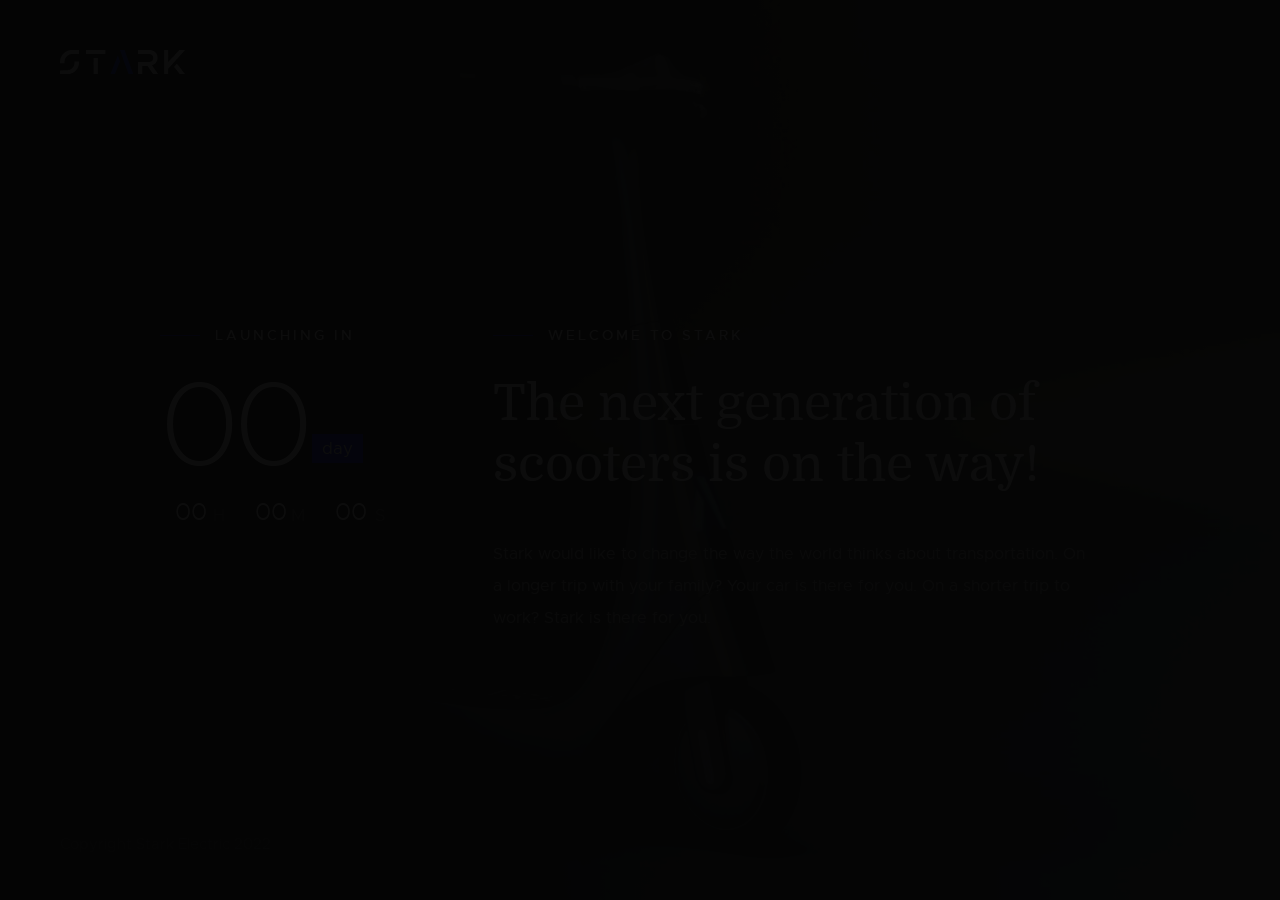
==== index.html @ 83fd2ea7 "third version" ====
<!DOCTYPE html>
<html class="no-js" lang="en">
<head>

    <!--- basic page needs
    ================================================== -->
    <meta charset="utf-8">
    <title>Stark</title>
    <meta name="description" content="">
    <meta name="author" content="">

    <!-- mobile specific metas
    ================================================== -->
    <meta name="viewport" content="width=device-width, initial-scale=1">

    <!-- CSS
    ================================================== -->
    <link rel="stylesheet" href="css/base.css">
    <link rel="stylesheet" href="css/vendor.css">
    <link rel="stylesheet" href="css/main.css">

    <!-- script
    ================================================== -->
    <script src="js/modernizr.js"></script>
    <script src="js/pace.min.js"></script>

    <!-- favicons
    ================================================== -->
    <link rel="shortcut icon" href="favicon.ico" type="image/x-icon">
    <link rel="icon" href="favicon.ico" type="image/x-icon">

</head>

<body>

    <!-- home
    ================================================== -->
    <main class="s-home s-home--slides">

        <div class="home-slider">
            <div class="home-slider-img" style="background-image: url(images/slides/slide-01.jpg);"></div>
          <!--  <div class="home-slider-img" style="background-image: url(images/slides/slide-02.jpg);"></div>
            <div class="home-slider-img" style="background-image: url(images/slides/slide-03.jpg);"></div> -->
        </div>

        <div class="overlay"></div>

        <div class="home-content">

            <div class="home-logo">
                <a href="index-slides.html">
                    <img src="images/logo.svg" alt="Homepage">
                </a>
            </div>

            <div class="row home-content__main">

                <div class="col-eight home-content__text pull-right">
                    <h3>Welcome to Stark</h3>

                    <h1>
                    The next generation of <br>scooters is on the way!
                    </h1>

                    <p>
                    Stark would like to change the way the world thinks about transportation. On a longer trip with your family?
                    Your car is there for you. On a shorter trip to work? Stark is there for you.
                    </p>

                <!--   <div class="home-content__subscribe">
                        <form id="mc-form" class="group" novalidate="true">
                            <input type="email" value="" name="EMAIL" class="email" id="mc-email" placeholder="Email Address" required="">
                            <input type="submit" name="subscribe" value="Notify Me">
                            <label for="mc-email" class="subscribe-message"></label>
                        </form>
                    </div>-->
                </div>  <!-- end home-content__text -->

                <div class="col-four home-content__counter">
                    <h3>Launching In</h3>

                    <div class="home-content__clock">
                        <div class="top">
                            <div class="time days">
                                200
                                <span>DAYS</span>
                            </div>
                        </div>
                        <div class="time hours">
                            09
                            <span>H</span>
                        </div>
                        <div class="time minutes">
                            54
                            <span>M</span>
                        </div>
                        <div class="time seconds">
                            30
                            <span>S</span>
                        </div>
                    </div>  <!-- end home-content__clock -->
                </div>  <!-- end home-content__counter -->

            </div>  <!-- end home-content__main -->

          <!--  <ul class="home-social">
                <li>
                <a href="#0"><i class="fab fa-facebook-f" aria-hidden="true"></i><span>Facebook</span></a>
                </li>
                <li>
                <a href="#0"><i class="fab fa-twitter" aria-hidden="true"></i><span>Twiiter</span></a>
                </li>
                <li>
                <a href="#0"><i class="fab fa-instagram" aria-hidden="true"></i><span>Instagram</span></a>
                </li>
                <li>
                <a href="#0"><i class="fab fa-behance" aria-hidden="true"></i><span>Behance</span></a>
                </li>
                <li>
                <a href="#0"><i class="fab fa-dribbble" aria-hidden="true"></i><span>Dribbble</span></a>
                </li>
            </ul> <!-- end home-social -->


            <div class="row home-copyright">
                <span>Copyright Stark Electric 2022</span>
            </div> <!-- end home-copyright -->


          <!--  <div class="home-content__line"></div>-->

        </div> <!-- end home-content -->

    </main> <!-- end s-home -->


    <!-- info
    ================================================== -->
    <!--<a class="info-toggle" href="#0">
        <span class="info-menu-icon"></span>
    </a> -->

    <!--<div class="s-info">

        <div class="row info-wrapper">

            <div class="col-seven tab-full info-main">
                <h1>We are Stark. We make awesome electric vehicles.</h1>
                <p>
                Quisque velit nisi, pretium ut lacinia in, elementum id enim. Mauris blandit aliquet elit,
                eget tincidunt nibh pulvinar a. Quisque velit nisi, pretium ut lacinia in, elementum id enim.
                Vestibulum ante ipsum primis in faucibus orci luctus et ultrices posuere cubilia Curae;
                Donec velit neque, auctor sit amet aliquam vel, ullamcorper sit amet ligula.
                </p>

                <p>
                Officiis nostrum adipisci minima. Enim tenetur animi ipsum a itaque temporibus necessitatibus.
                Dolores ad perspiciatis. Voluptatem et molestiae adipisci laboriosam assumenda. Deleniti vero
                labore eos repudiandae. Vel commodi tenetur ex quia. Quisque velit nisi, pretium ut lacinia in,
                elementum id enim. Vestibulum ante ipsum primis in faucibus orci luctus et ultrices posuere.
                </p>
            </div>

            <div class="col-four tab-full pull-right info-contact">

                <div class="info-block">
                    <h3>Start A Conversation</h3>
                    <p>
                        <a href="mailto:#0" class="info-email">mailus@ourwebsite.com</a><br>
                        <a href="tel:+18587338912" class="'info-phone">+1.858.733.8912</a>
                    </p>
                </div>

              <!--  <div class="info-block">
                    <h3>Visit Our Office</h3>

                    <p class="info-address">
                        1600 Amphitheatre Parkway<br>
                        Mountain View, CA<br>
                        94043 US
                    </p>
                </div>-->

              <!--  <div class="info-block">
                    <h3>Find Us On</h3>

                    <ul class="info-social">
                        <li>
                            <a href="#0"><i class="fab fa-facebook" aria-hidden="true"></i>
                            <span>Facebook</span></a>
                        </li>
                        <li>
                            <a href="#0"><i class="fab fa-twitter" aria-hidden="true"></i>
                            <span>Twiiter</span></a>
                        </li>
                        <li>
                            <a href="#0"><i class="fab fa-instagram" aria-hidden="true"></i>
                            <span>Instagram</span></a>
                        </li>
                        <li>
                            <a href="#0"><i class="fab fa-behance" aria-hidden="true"></i>
                            <span>Behance</span></a>
                        </li>
                        <li>
                            <a href="#0"><i class="fab fa-dribbble" aria-hidden="true"></i>
                            <span>Dribbble</span></a>
                        </li>
                    </ul>
                </div>

            </div>  <!-- end info contact -->

        </div>  <!-- end info wrapper -->

    </div> <!-- end s-info


    <!-- preloader
    ================================================== -->
    <div id="preloader">
        <div id="loader">
            <div class="line-scale-pulse-out">
                <div></div>
                <div></div>
                <div></div>
                <div></div>
                <div></div>
            </div>
        </div>
    </div>

    <!-- Java Script
    ================================================== -->
    <script src="js/jquery-3.2.1.min.js"></script>
    <script src="js/plugins.js"></script>
    <script src="js/main.js"></script>

</body>

</html>
---- css/base.css ----
/* =================================================================== 
 *
 *  Count v1.0 Base Stylesheet
 *  04-16-2018
 *  ------------------------------------------------------------------
 *
 *  TOC:
 *  # imports 
 *  # normalize
 *  # basic/base setup styles
 *    ## media
 *    ## typography resets
 *    ## links     
 *    ## inputs
 *  # grid
 *    ## medium size devices
 *    ## tablets 
 *    ## mobile devices
 *    ## small mobile devices
 *  # block grids
 *    ## medium size devices
 *    ## tablets
 *    ## mobile devices
 *    ## small mobile devices
 *  # MISC
 *
 * =================================================================== */


/* ===================================================================
 * # imports - (_imports.scss)
 *
 * ------------------------------------------------------------------- */
@import url("font-awesome/css/fontawesome-all.css");
@import url("fonts.css");


/* ===================================================================
 * # normalize - (_normalize.scss)
 * normalize.css v5.0.0 | MIT License | 
 * github.com/necolas/normalize.css
 *
 * ------------------------------------------------------------------- */
html {
  font-family: sans-serif;
  line-height: 1.15;
  -ms-text-size-adjust: 100%;
  -webkit-text-size-adjust: 100%;
}

body {
  margin: 0;
}

article,
aside,
footer,
header,
nav,
section {
  display: block;
}

h1 {
  font-size: 2em;
  margin: 0.67em 0;
}

figcaption,
figure,
main {
  display: block;
}

figure {
  margin: 1em 40px;
}

hr {
  box-sizing: content-box;
  height: 0;
  overflow: visible;
}

pre {
  font-family: monospace, monospace;
  font-size: 1em;
}

a {
  background-color: transparent;
  -webkit-text-decoration-skip: objects;
}

a:active,
a:hover {
  outline-width: 0;
}

abbr[title] {
  border-bottom: none;
  text-decoration: underline;
  text-decoration: underline dotted;
}

b,
strong {
  font-weight: inherit;
}

b,
strong {
  font-weight: bolder;
}

code,
kbd,
samp {
  font-family: monospace, monospace;
  font-size: 1em;
}

dfn {
  font-style: italic;
}

mark {
  background-color: #ff0;
  color: #000;
}

small {
  font-size: 80%;
}

sub,
sup {
  font-size: 75%;
  line-height: 0;
  position: relative;
  vertical-align: baseline;
}

sub {
  bottom: -0.25em;
}

sup {
  top: -0.5em;
}

audio,
video {
  display: inline-block;
}

audio:not([controls]) {
  display: none;
  height: 0;
}

img {
  border-style: none;
}

svg:not(:root) {
  overflow: hidden;
}

button,
input,
optgroup,
select,
textarea {
  font-family: sans-serif;
  font-size: 100%;
  line-height: 1.15;
  margin: 0;
}

button,
input {
  overflow: visible;
}

button,
select {
  text-transform: none;
}

button,
html [type="button"],
[type="reset"],
[type="submit"] {
  -webkit-appearance: button;
}

button::-moz-focus-inner,
[type="button"]::-moz-focus-inner,
[type="reset"]::-moz-focus-inner,
[type="submit"]::-moz-focus-inner {
  border-style: none;
  padding: 0;
}

button:-moz-focusring,
[type="button"]:-moz-focusring,
[type="reset"]:-moz-focusring,
[type="submit"]:-moz-focusring {
  outline: 1px dotted ButtonText;
}

fieldset {
  border: 1px solid #c0c0c0;
  margin: 0 2px;
  padding: 0.35em 0.625em 0.75em;
}

legend {
  box-sizing: border-box;
  color: inherit;
  display: table;
  max-width: 100%;
  padding: 0;
  white-space: normal;
}

progress {
  display: inline-block;
  vertical-align: baseline;
}

textarea {
  overflow: auto;
}

[type="checkbox"],
[type="radio"] {
  box-sizing: border-box;
  padding: 0;
}

[type="number"]::-webkit-inner-spin-button,
[type="number"]::-webkit-outer-spin-button {
  height: auto;
}

[type="search"] {
  -webkit-appearance: textfield;
  outline-offset: -2px;
}

[type="search"]::-webkit-search-cancel-button,
[type="search"]::-webkit-search-decoration {
  -webkit-appearance: none;
}

::-webkit-file-upload-button {
  -webkit-appearance: button;
  font: inherit;
}

details,
menu {
  display: block;
}

summary {
  display: list-item;
}

canvas {
  display: inline-block;
}

template {
  display: none;
}

[hidden] {
  display: none;
}


/* ===================================================================
 * # basic/base setup styles - (_basic.scss) 
 *
 * ------------------------------------------------------------------- */
html {
  font-size: 62.5%;
  box-sizing: border-box;
}

*,
*::before,
*::after {
  box-sizing: inherit;
}

body {
  font-weight: normal;
  line-height: 1;
  word-wrap: break-word;
  text-rendering: optimizeLegibility;
  -webkit-overflow-scrolling: touch;
  -webkit-text-size-adjust: none;
}

body,
input,
button {
  -moz-osx-font-smoothing: grayscale;
  -webkit-font-smoothing: antialiased;
}

/* ------------------------------------------------------------------- 
 * ## media - (_basic.scss) 
 * ------------------------------------------------------------------- */
img,
video {
  max-width: 100%;
  height: auto;
}

/* ------------------------------------------------------------------- 
 * ## typography resets - (_basic.scss) 
 * ------------------------------------------------------------------- */
div, dl, dt, dd, ul, ol, li, h1, h2, h3, h4, h5, h6, pre, form, p, blockquote, th, td {
  margin: 0;
  padding: 0;
}

h1, h2, h3, h4, h5, h6 {
  -webkit-font-smoothing: auto;
  -webkit-font-smoothing: antialiased;
  -webkit-font-variant-ligatures: common-ligatures;
  -moz-font-variant-ligatures: common-ligatures;
  font-variant-ligatures: common-ligatures;
  text-rendering: optimizeLegibility;
}

em,
i {
  font-style: italic;
  line-height: inherit;
}

strong,
b {
  font-weight: bold;
  line-height: inherit;
}

small {
  font-size: 60%;
  line-height: inherit;
}

ol,
ul {
  list-style: none;
}

li {
  display: block;
}

/* ------------------------------------------------------------------- 
 * ## links - (_basic.scss) 
 * ------------------------------------------------------------------- */
a {
  text-decoration: none;
  line-height: inherit;
}

a img {
  border: none;
}

/* ------------------------------------------------------------------- 
 * ## inputs - (_basic.scss) 
 * ------------------------------------------------------------------- */
fieldset {
  margin: 0;
  padding: 0;
}

input[type="email"],
input[type="number"],
input[type="search"],
input[type="text"],
input[type="tel"],
input[type="url"],
input[type="password"],
textarea {
  -webkit-appearance: none;
  -moz-appearance: none;
  -ms-appearance: none;
  -o-appearance: none;
  appearance: none;
}

/* ===================================================================
 * # grid - (_grid.scss)
 *
 * ------------------------------------------------------------------- */
.row {
  width: 94%;
  max-width: 1200px;
  margin: 0 auto;
}

.row:after {
  content: "";
  display: table;
  clear: both;
}

.row .row {
  width: auto;
  max-width: none;
  margin-left: -20px;
  margin-right: -20px;
}

/* column blocks
 * -------------------------------------- */
[class*="col-"] {
  float: left;
  padding: 0 20px;
}

[class*="col-"] + [class*="col-"].end {
  float: right;
}

/* column width classes 
 * -------------------------------------- */
.col-one {
  width: 8.33333%;
}

.col-two,
.col-1-6 {
  width: 16.66667%;
}

.col-three,
.col-1-4 {
  width: 25%;
}

.col-four,
.col-1-3 {
  width: 33.33333%;
}

.col-five {
  width: 41.66667%;
}

.col-six,
.col-1-2 {
  width: 50%;
}

.col-seven {
  width: 58.33333%;
}

.col-eight,
.col-2-3 {
  width: 66.66667%;
}

.col-nine,
.col-3-4 {
  width: 75%;
}

.col-ten,
.col-5-6 {
  width: 83.33333%;
}

.col-eleven {
  width: 91.66667%;
}

.col-twelve,
.col-full {
  width: 100%;
}

/* ------------------------------------------------------------------- 
 * ## medium size devices - (_grid.scss)
 * ------------------------------------------------------------------- */
@media only screen and (max-width:1200px) {
  .row .row {
    margin-left: -15px;
    margin-right: -15px;
  }

  [class*="col-"] {
    padding: 0 15px;
  }

  .md-one {
    width: 8.33333%;
  }

  .md-two,
  .md-1-6 {
    width: 16.66667%;
  }

  .md-three,
  .md-1-4 {
    width: 25%;
  }

  .md-four,
  .md-1-3 {
    width: 33.33333%;
  }

  .md-five {
    width: 41.66667%;
  }

  .md-six,
  .md-1-2 {
    width: 50%;
  }

  .md-seven {
    width: 58.33333%;
  }

  .md-eight,
  .md-2-3 {
    width: 66.66667%;
  }

  .md-nine,
  .md-3-4 {
    width: 75%;
  }

  .md-ten,
  .md-5-6 {
    width: 83.33333%;
  }

  .md-eleven {
    width: 91.66667%;
  }

  .md-twelve,
  .md-full {
    width: 100%;
  }

}

/* ------------------------------------------------------------------- 
 * ## tablets - (_grid.scss)
 * ------------------------------------------------------------------- */
@media only screen and (max-width:800px) {
  .row {
    width: 90%;
  }

  .tab-1-4 {
    width: 25%;
  }

  .tab-1-3 {
    width: 33.33333%;
  }

  .tab-1-2 {
    width: 50%;
  }

  .tab-2-3 {
    width: 66.66667%;
  }

  .tab-3-4 {
    width: 75%;
  }

  .tab-full {
    width: 100%;
  }

  .hide-on-tablet {
    display: none;
  }

}

/* ------------------------------------------------------------------- 
 * ## mobile devices - (_grid.scss)
 * ------------------------------------------------------------------- */
@media only screen and (max-width:600px) {
  .row {
    width: auto;
    padding-left: 25px;
    padding-right: 25px;
  }

  .row .row {
    margin-left: -10px;
    margin-right: -10px;
    padding-left: 0;
    padding-right: 0;
  }

  [class*="col-"] {
    padding: 0 10px;
  }

  .mob-1-4 {
    width: 25%;
  }

  .mob-1-3 {
    width: 33.33333%;
  }

  .mob-1-2 {
    width: 50%;
  }

  .mob-2-3 {
    width: 66.66667%;
  }

  .mob-3-4 {
    width: 75%;
  }

  .mob-full {
    width: 100%;
  }

  .hide-on-mobile {
    display: none;
  }

}

/* ------------------------------------------------------------------- 
 * ## small mobile devices - (_grid.scss)
 * ------------------------------------------------------------------- */

/* stack columns on small mobile devices
 * ------------------------------------------------------------------- */
@media only screen and (max-width:400px) {
  .row .row {
    margin-left: 0;
    margin-right: 0;
  }

  [class*="col-"] {
    width: 100% !important;
    float: none !important;
    clear: both !important;
    margin-left: 0;
    margin-right: 0;
    padding: 0;
  }

  [class*="col-"] + [class*="col-"].end {
    float: none;
  }

}


/* ===================================================================
 * # block grids - (_grid.scss)
 * ------------------------------------------------------------------- */

/*   Equally-sized columns define at row level
 * ------------------------------------------------------------------- */
[class*="block-"]:after {
  content: "";
  display: table;
  clear: both;
}

.block-1-6 .col-block {
  width: 16.66667%;
}

.block-1-5 .col-block {
  width: 20%;
}

.block-1-4 .col-block {
  width: 25%;
}

.block-1-3 .col-block {
  width: 33.33333%;
}

.block-1-2 .col-block {
  width: 50%;
}

/**
 * Clearing for block grid columns. Allow columns with 
 * different heights to align properly.
 */
.block-1-6 .col-block:nth-child(6n+1),
.block-1-5 .col-block:nth-child(5n+1),
.block-1-4 .col-block:nth-child(4n+1),
.block-1-3 .col-block:nth-child(3n+1),
.block-1-2 .col-block:nth-child(2n+1) {
  clear: both;
}

/* ------------------------------------------------------------------- 
 * ## medium size devices - (_grid.scss)
 * ------------------------------------------------------------------- */
@media only screen and (max-width:1200px) {
  .block-m-1-6 .col-block {
    width: 16.66667%;
  }

  .block-m-1-5 .col-block {
    width: 20%;
  }

  .block-m-1-4 .col-block {
    width: 25%;
  }

  .block-m-1-3 .col-block {
    width: 33.33333%;
  }

  .block-m-1-2 .col-block {
    width: 50%;
  }

  .block-m-full .col-block {
    width: 100%;
    clear: both;
  }

  [class*="block-m-"] .col-block:nth-child(n) {
    clear: none;
  }

  .block-m-1-6 .col-block:nth-child(6n+1),
  .block-m-1-5 .col-block:nth-child(5n+1),
  .block-m-1-4 .col-block:nth-child(4n+1),
  .block-m-1-3 .col-block:nth-child(3n+1),
  .block-m-1-2 .col-block:nth-child(2n+1) {
    clear: both;
  }

}

/* ------------------------------------------------------------------- 
 * ## tablets - (_grid.scss)
 * ------------------------------------------------------------------- */
@media only screen and (max-width:800px) {
  .block-tab-1-6 .col-block {
    width: 16.66667%;
  }

  .block-tab-1-5 .col-block {
    width: 20%;
  }

  .block-tab-1-4 .col-block {
    width: 25%;
  }

  .block-tab-1-3 .col-block {
    width: 33.33333%;
  }

  .block-tab-1-2 .col-block {
    width: 50%;
  }

  .block-tab-full .col-block {
    width: 100%;
    clear: both;
  }

  [class*="block-tab-"] .col-block:nth-child(n) {
    clear: none;
  }

  .block-tab-1-6 .col-block:nth-child(6n+1),
  .block-tab-1-6 .col-block:nth-child(5n+1),
  .block-tab-1-4 .col-block:nth-child(4n+1),
  .block-tab-1-3 .col-block:nth-child(3n+1),
  .block-tab-1-2 .col-block:nth-child(2n+1) {
    clear: both;
  }

}

/* ------------------------------------------------------------------- 
 * ## mobile devices - (_grid.scss)
 * ------------------------------------------------------------------- */
@media only screen and (max-width:600px) {
  .block-mob-1-6 .col-block {
    width: 16.66667%;
  }

  .block-mob-1-5 .col-block {
    width: 20%;
  }

  .block-mob-1-4 .col-block {
    width: 25%;
  }

  .block-mob-1-3 .col-block {
    width: 33.33333%;
  }

  .block-mob-1-2 .col-block {
    width: 50%;
  }

  .block-mob-full .col-block {
    width: 100%;
    clear: both;
  }

  [class*="block-mob-"] .col-block:nth-child(n) {
    clear: none;
  }

  .block-mob-1-6 .col-block:nth-child(6n+1),
  .block-mob-1-5 .col-block:nth-child(5n+1),
  .block-mob-1-4 .col-block:nth-child(4n+1),
  .block-mob-1-3 .col-block:nth-child(3n+1),
  .block-mob-1-2 .col-block:nth-child(2n+1) {
    clear: both;
  }

}

/* ------------------------------------------------------------------- 
 * ## small mobile devices - (_grid.scss)
 * ------------------------------------------------------------------- */

/* stack columns on small mobile devices
 * ------------------------------------------------------------------- */
@media only screen and (max-width:400px) {
  .stack .col-block {
    width: 100% !important;
    float: none !important;
    clear: both !important;
    margin-left: 0;
    margin-right: 0;
  }

}


/* ===================================================================
 * # MISC - (_grid.scss)
 *
 * ------------------------------------------------------------------- */
.group:after {
  content: "";
  display: table;
  clear: both;
}

/* Misc Helper Styles
 * -------------------------------------- */
.is-hidden {
  display: none;
}

.is-invisible {
  visibility: hidden;
}

.antialiased {
  -webkit-font-smoothing: antialiased;
  -moz-osx-font-smoothing: grayscale;
}

.overflow-hidden {
  overflow: hidden;
}

.remove-bottom {
  margin-bottom: 0;
}

.half-bottom {
  margin-bottom: 1.5rem !important;
}

.add-bottom {
  margin-bottom: 3rem !important;
}

.no-border {
  border: none;
}

.full-width {
  width: 100%;
}

.text-center {
  text-align: center;
}

.text-left {
  text-align: left;
}

.text-right {
  text-align: right;
}

.pull-left {
  float: left;
}

.pull-right {
  float: right;
}

.align-center {
  margin-left: auto;
  margin-right: auto;
  text-align: center;
}

/*# sourceMappingURL=base.css.map */
---- css/vendor.css ----
/* =================================================================== 
 *
 *  Count v1.0 Vendor/Third Party CSS 
 *  04-16-2018
 *  ------------------------------------------------------------------
 *
 *  TOC:
 *  # slick slider
 *
 * =================================================================== */


/* ===================================================================
 * # slick slider
 * http://kenwheeler.github.io/slick/
 * ------------------------------------------------------------------- */
.slick-slider {
  position: relative;
  display: block;
  box-sizing: border-box;
  -webkit-touch-callout: none;
  -webkit-user-select: none;
  -khtml-user-select: none;
  -moz-user-select: none;
  -ms-user-select: none;
  user-select: none;
  -ms-touch-action: pan-y;
  touch-action: pan-y;
  -webkit-tap-highlight-color: transparent;
}

.slick-list {
  position: relative;
  overflow: hidden;
  display: block;
  margin: 0;
  padding: 0;
}

.slick-list:focus {
  outline: none;
}

.slick-list.dragging {
  cursor: pointer;
  cursor: hand;
}

.slick-slider .slick-track,
.slick-slider .slick-list {
  -webkit-transform: translate3d(0, 0, 0);
  -moz-transform: translate3d(0, 0, 0);
  -ms-transform: translate3d(0, 0, 0);
  -o-transform: translate3d(0, 0, 0);
  transform: translate3d(0, 0, 0);
}

.slick-track {
  position: relative;
  left: 0;
  top: 0;
  display: block;
}

.slick-track:before,
.slick-track:after {
  content: "";
  display: table;
}

.slick-track:after {
  clear: both;
}

.slick-loading .slick-track {
  visibility: hidden;
}

.slick-slide {
  float: left;
  height: 100%;
  min-height: 1px;
  display: none;
}

[dir="rtl"] .slick-slide {
  float: right;
}

.slick-slide img {
  display: block;
}

.slick-slide.slick-loading img {
  display: none;
}

.slick-slide.dragging img {
  pointer-events: none;
}

.slick-initialized .slick-slide {
  display: block;
}

.slick-loading .slick-slide {
  visibility: hidden;
}

.slick-vertical .slick-slide {
  display: block;
  height: auto;
  border: 1px solid transparent;
}

.slick-arrow.slick-hidden {
  display: none;
}

/*# sourceMappingURL=vendor.css.map */
---- css/main.css ----
/* ===================================================================
 *
 *  Count v1.0 Main Stylesheet
 *  04-16-2018
 *  ------------------------------------------------------------------
 *
 *  TOC:
 *  # base style overrides
 *    ## links
 *  # typography & general theme styles
 *    ## lists
 *    ## responsive video container
 *    ## floated image
 *    ## tables
 *    ## Spacing
 *    ## pace.js styles - minimal
 *  # preloader
 *  # forms
 *    ## style placeholder text
 *    ## change autocomplete styles in chrome
 *  # buttons
 *  # additional components
 *    ## additional typo styles
 *  # home
 *    ## home slides
 *    ## home particles
 *    ## site logo
 *    ## home content
 *    ## home social
 *    ## home copyright
 *    ## home animations
 *  # info
 *    ## info toggle
 *
 * =================================================================== */


/* ===================================================================
 * # base style overrides - (_document-setup.scss)
 *
 * ------------------------------------------------------------------- */
html {
  font-size: 10px;
}

@media only screen and (max-width:400px) {
  html {
    font-size: 9.411764705882353px;
  }

}

html,
body {
  height: 100%;  /* prevent horizontal scrolling */
  overflow: hidden;
}

body {
  background: #111111;
  font-family: "metropolis-regular", sans-serif;
  font-size: 1.7rem;
  font-style: normal;
  font-weight: normal;
  line-height: 1.765;
  color: #757575;
  margin: 0;
  padding: 0;
}

/* -------------------------------------------------------------------
 * ## links - (_document-setup.scss)
 * ------------------------------------------------------------------- */
a {
  color: #0013ff;
  -webkit-transition: all 0.3s ease-in-out;
  transition: all 0.3s ease-in-out;
}

a:hover,
a:focus,
a:active {
  color: #0087cc;
}

a:hover,
a:active {
  outline: 0;
}



/* ===================================================================
 * # typography & general theme styles - (_document-setup.scss)
 *
 * ------------------------------------------------------------------- */
h1, h2, h3, h4, h5, h6, .h1, .h2, .h3, .h4, .h5, .h6 {
  font-family: "domine-regular", serif;
  color: #000000;
  font-style: normal;
  font-weight: normal;
  text-rendering: optimizeLegibility;
}

h1, .h1, h2, .h2, h3, .h3, h4, .h4 {
  margin-top: 6rem;
  margin-bottom: 1.8rem;
}

@media only screen and (max-width:600px) {
  h1, .h1, h2, .h2, h3, .h3, h4, .h4 {
    margin-top: 5.1rem;
  }
}

h5, .h5, h6, .h6 {
  margin-top: 4.2rem;
  margin-bottom: 1.5rem;
}

@media only screen and (max-width:600px) {
  h5, .h5, h6, .h6 {
    margin-top: 3.6rem;
    margin-bottom: 0.9rem;
  }
}

h1, .h1 {
  font-size: 3.6rem;
  line-height: 1.25;
  letter-spacing: -.1rem;
}

@media only screen and (max-width:600px) {
  h1, .h1 {
    font-size: 3.3rem;
    letter-spacing: -.07rem;
  }

}

h2, .h2 {
  font-size: 3rem;
  line-height: 1.3;
}

h3, .h3 {
  font-size: 2.4rem;
  line-height: 1.25;
}

h4, .h4 {
  font-size: 2.1rem;
  line-height: 1.286;
}

h5, .h5 {
  font-size: 1.6rem;
  line-height: 1.313;
}

h6, .h6 {
  font-size: 1.3rem;
  line-height: 1.385;
  text-transform: uppercase;
  letter-spacing: .16rem;
}

p img {
  margin: 0;
}

p.lead {
  font-family: "metropolis-light", sans-serif;
  font-size: 2rem;
  font-weight: 300;
  line-height: 1.8;
  margin-bottom: 3.6rem;
  color: #000000;
}

@media only screen and (max-width:800px) {
  p.lead {
    font-size: 1.8rem;
  }

}

em,
i,
strong,
b {
  font-size: inherit;
  line-height: inherit;
  font-style: normal;
  font-weight: normal;
}

em,
i {
  font-family: "metropolis-italic", sans-serif;
}

strong,
b {
  font-family: "metropolis-bold", sans-serif;
}

small {
  font-size: 1.2rem;
  line-height: inherit;
}

blockquote {
  margin: 3.9rem 0;
  padding-left: 4.5rem;
  position: relative;
}

blockquote:before {
  content: "\201C";
  font-size: 10rem;
  line-height: 0px;
  margin: 0;
  color: rgba(0, 0, 0, 0.25);
  font-family: arial, sans-serif;
  position: absolute;
  top: 3.6rem;
  left: 0;
}

blockquote p {
  font-family: "domine-regular", serif;
  padding: 0;
  font-size: 2.1rem;
  line-height: 1.857;
  color: #111111;
}

blockquote cite {
  display: block;
  font-family: "domine-regular", serif;
  font-size: 1.4rem;
  font-style: normal;
  line-height: 1.5;
}

blockquote cite:before {
  content: "\2014 \0020";
}

blockquote cite a,
blockquote cite a:visited {
  color: #828282;
  border: none;
}

abbr {
  font-family: "metropolis-bold", sans-serif;
  font-variant: small-caps;
  text-transform: lowercase;
  letter-spacing: .05rem;
  color: #828282;
}

var,
kbd,
samp,
code,
pre {
  font-family: Consolas, "Andale Mono", Courier, "Courier New", monospace;
}

pre {
  padding: 2.4rem 3rem 3rem;
  background: #F1F1F1;
  overflow-x: auto;
}

code {
  font-size: 1.4rem;
  margin: 0 .2rem;
  padding: .3rem .6rem;
  white-space: nowrap;
  background: #F1F1F1;
  border: 1px solid #E1E1E1;
  border-radius: 3px;
}

pre > code {
  display: block;
  white-space: pre;
  line-height: 2;
  padding: 0;
  margin: 0;
}

pre.prettyprint > code {
  border: none;
}

del {
  text-decoration: line-through;
}

abbr[title],
dfn[title] {
  border-bottom: 1px dotted;
  cursor: help;
  text-decoration: none;
}

mark {
  background: #ffd900;
  color: #000000;
}

hr {
  border: solid rgba(0, 0, 0, 0.1);
  border-width: 1px 0 0;
  clear: both;
  margin: 2.4rem 0 1.5rem;
  height: 0;
}

/* -------------------------------------------------------------------
 * ## lists - (_document-setup.scss)
 * ------------------------------------------------------------------- */
ol {
  list-style: decimal;
}

ul {
  list-style: disc;
}

li {
  display: list-item;
}

ol,
ul {
  margin-left: 1.7rem;
}

ul li {
  padding-left: .4rem;
}

ul ul,
ul ol,
ol ol,
ol ul {
  margin: .6rem 0 .6rem 1.7rem;
}

ul.disc li {
  display: list-item;
  list-style: none;
  padding: 0 0 0 .8rem;
  position: relative;
}

ul.disc li::before {
  content: "";
  display: inline-block;
  width: 8px;
  height: 8px;
  border-radius: 50%;
  background: #0013ff;
  position: absolute;
  left: -17px;
  top: 11px;
  vertical-align: middle;
}

dt {
  margin: 0;
  color: #0013ff;
}

dd {
  margin: 0 0 0 2rem;
}

/* -------------------------------------------------------------------
 * ## responsive video container - (_document-setup.scss)
 * ------------------------------------------------------------------- */
.video-container {
  position: relative;
  padding-bottom: 56.25%;
  height: 0;
  overflow: hidden;
}

.video-container iframe,
.video-container object,
.video-container embed,
.video-container video {
  position: absolute;
  top: 0;
  left: 0;
  width: 100%;
  height: 100%;
}

/* -------------------------------------------------------------------
 * ## floated image - (_document-setup.scss)
 * ------------------------------------------------------------------- */
img.pull-right {
  margin: 1.5rem 0 0 3rem;
}

img.pull-left {
  margin: 1.5rem 3rem 0 0;
}

/* -------------------------------------------------------------------
 * ## tables - (_document-setup.scss)
 * ------------------------------------------------------------------- */
table {
  border-width: 0;
  width: 100%;
  max-width: 100%;
  font-family: "metropolis-regular", sans-serif;
}

th,
td {
  padding: 1.5rem 3rem;
  text-align: left;
  border-bottom: 1px solid #E8E8E8;
}

th {
  color: #000000;
  font-family: "domine-bold", serif;
}

td {
  line-height: 1.5;
}

th:first-child,
td:first-child {
  padding-left: 0;
}

th:last-child,
td:last-child {
  padding-right: 0;
}

.table-responsive {
  overflow-x: auto;
  -webkit-overflow-scrolling: touch;
}

/* -------------------------------------------------------------------
 * ## Spacing - (_document-setup.scss)
 * ------------------------------------------------------------------- */
button,
.btn {
  margin-bottom: 1.2rem;
}

fieldset {
  margin-bottom: 1.5rem;
}

input,
textarea,
select,
pre,
blockquote,
figure,
table,
p,
ul,
ol,
dl,
form,
.video-container,
.ss-custom-select {
  margin-bottom: 3rem;
}

/* -------------------------------------------------------------------
 * ## pace.js styles - minimal - (_document-setup.scss)
 * ------------------------------------------------------------------- */
.pace {
  -webkit-pointer-events: none;
  pointer-events: none;
  -webkit-user-select: none;
  -moz-user-select: none;
  user-select: none;
}

.pace-inactive {
  display: none;
}

.pace .pace-progress {
  background: #0013ff;
  position: fixed;
  z-index: 900;
  top: 0;
  right: 100%;
  width: 100%;
  height: 4px;
}

.oldie .pace {
  display: none;
}



/* ===================================================================
 * # preloader - (_preloader-line-scale-pulse-out.scss)
 *
 * ------------------------------------------------------------------- */
#preloader {
  position: fixed;
  top: 0;
  left: 0;
  right: 0;
  bottom: 0;
  background: #050505;
  z-index: 800;
  height: 100%;
  width: 100%;
  display: table;
}

.no-js #preloader,
.oldie #preloader {
  display: none;
}

#loader {
  display: table-cell;
  text-align: center;
  vertical-align: middle;
}

.line-scale-pulse-out > div {
  background-color: #0013ff;
  width: 4px;
  height: 35px;
  border-radius: 2px;
  margin: 2px;
  -webkit-animation-fill-mode: both;
  animation-fill-mode: both;
  display: inline-block;
  -webkit-animation: line-scale-pulse-out 0.9s -0.6s infinite cubic-bezier(0.85, 0.25, 0.37, 0.85);
  animation: line-scale-pulse-out 0.9s -0.6s infinite cubic-bezier(0.85, 0.25, 0.37, 0.85);
}

.line-scale-pulse-out > div:nth-child(2),
.line-scale-pulse-out > div:nth-child(4) {
  -webkit-animation-delay: -0.4s !important;
  animation-delay: -0.4s !important;
}

.line-scale-pulse-out > div:nth-child(1),
.line-scale-pulse-out > div:nth-child(5) {
  -webkit-animation-delay: -0.2s !important;
  animation-delay: -0.2s !important;
}

@-webkit-keyframes line-scale-pulse-out {
  0% {
    -webkit-transform: scaley(1);
    transform: scaley(1);
  }

  50% {
    -webkit-transform: scaley(0.4);
    transform: scaley(0.4);
  }

  100% {
    -webkit-transform: scaley(1);
    transform: scaley(1);
  }

}

@keyframes line-scale-pulse-out {
  0% {
    -webkit-transform: scaley(1);
    transform: scaley(1);
  }

  50% {
    -webkit-transform: scaley(0.4);
    transform: scaley(0.4);
  }

  100% {
    -webkit-transform: scaley(1);
    transform: scaley(1);
  }

}



/* ===================================================================
 * # forms - (_forms.scss)
 *
 * ------------------------------------------------------------------- */
fieldset {
  border: none;
}

input[type="email"],
input[type="number"],
input[type="search"],
input[type="text"],
input[type="tel"],
input[type="url"],
input[type="password"],
textarea,
select {
  display: block;
  height: 6rem;
  padding: 1.5rem 2.4rem;
  border: 0;
  outline: none;
  color: #151515;
  font-family: "metropolis-regular", sans-serif;
  font-size: 1.5rem;
  line-height: 3rem;
  max-width: 100%;
  background: rgba(0, 0, 0, 0.12);
  -webkit-transition: all 0.3s ease-in-out;
  transition: all 0.3s ease-in-out;
}

.ss-custom-select {
  position: relative;
  padding: 0;
}

.ss-custom-select select {
  -webkit-appearance: none;
  -moz-appearance: none;
  -ms-appearance: none;
  -o-appearance: none;
  appearance: none;
  text-indent: 0.01px;
  text-overflow: '';
  margin: 0;
  line-height: 3rem;
  vertical-align: middle;
}

.ss-custom-select select option {
  padding-left: 2rem;
  padding-right: 2rem;
}

.ss-custom-select select::-ms-expand {
  display: none;
}

.ss-custom-select::after {
  border-bottom: 2px solid rgba(0, 0, 0, 0.5);
  border-right: 2px solid rgba(0, 0, 0, 0.5);
  content: '';
  display: block;
  height: 8px;
  width: 8px;
  margin-top: -7px;
  pointer-events: none;
  position: absolute;
  right: 2.4rem;
  top: 50%;
  -webkit-transform-origin: 66% 66%;
  -ms-transform-origin: 66% 66%;
  transform-origin: 66% 66%;
  -webkit-transform: rotate(45deg);
  -ms-transform: rotate(45deg);
  transform: rotate(45deg);
  -webkit-transition: all 0.15s ease-in-out;
  transition: all 0.15s ease-in-out;
}

/* IE9 and below */
.oldie .ss-custom-select::after {
  display: none;
}

textarea {
  min-height: 25rem;
}

input[type="email"]:focus,
input[type="number"]:focus,
input[type="search"]:focus,
input[type="text"]:focus,
input[type="tel"]:focus,
input[type="url"]:focus,
input[type="password"]:focus,
textarea:focus,
select:focus {
  color: #000000;
}

label,
legend {
  font-family: "metropolis-semibold", sans-serif;
  font-size: 1.4rem;
  font-weight: normal;
  margin-bottom: .9rem;
  line-height: 1.714;
  color: #000000;
  display: block;
}

input[type="checkbox"],
input[type="radio"] {
  display: inline;
}

label > .label-text {
  display: inline-block;
  margin-left: 1rem;
  font-family: "metropolis-regular", sans-serif;
  font-weight: normal;
  line-height: inherit;
}

label > input[type="checkbox"],
label > input[type="radio"] {
  margin: 0;
  position: relative;
  top: .15rem;
}

/* -------------------------------------------------------------------
 * ## style placeholder text
 * ------------------------------------------------------------------- */
::-webkit-input-placeholder {
  color: #828282;
}

:-moz-placeholder {
  color: #828282;  /* Firefox 18- */
}

::-moz-placeholder {
  color: #828282;  /* Firefox 19+ */
}

:-ms-input-placeholder {
  color: #828282;
}

.placeholder {
  color: #828282 !important;
}

/* -------------------------------------------------------------------
 * ## change autocomplete styles in chrome
 * ------------------------------------------------------------------- */
input:-webkit-autofill,
input:-webkit-autofill:hover,
input:-webkit-autofill:focus
input:-webkit-autofill,
textarea:-webkit-autofill,
textarea:-webkit-autofill:hover
textarea:-webkit-autofill:focus,
select:-webkit-autofill,
select:-webkit-autofill:hover,
select:-webkit-autofill:focus {
  -webkit-text-fill-color: #0013ff;
  transition: background-color 5000s ease-in-out 0s;
}




/* ===================================================================
 * # buttons - (_button.scss)
 *
 * ------------------------------------------------------------------- */
.btn,
button,
input[type="submit"],
input[type="reset"],
input[type="button"] {
  display: inline-block;
  font-family: "metropolis-semibold", sans-serif;
  font-size: 1.2rem;
  text-transform: uppercase;
  letter-spacing: .3rem;
  height: 5.4rem;
  line-height: 5rem;
  padding: 0 3rem;
  margin: 0 .3rem 1.2rem 0;
  color: #000000;
  text-decoration: none;
  text-align: center;
  white-space: nowrap;
  cursor: pointer;
  -webkit-transition: all 0.3s ease-in-out;
  transition: all 0.3s ease-in-out;
  background-color: #c5c5c5;
  border: .2rem solid #c5c5c5;
}

.btn:hover,
button:hover,
input[type="submit"]:hover,
input[type="reset"]:hover,
input[type="button"]:hover,
.btn:focus,
button:focus,
input[type="submit"]:focus,
input[type="reset"]:focus,
input[type="button"]:focus {
  background-color: #b8b8b8;
  border-color: #b8b8b8;
  color: #000000;
  outline: 0;
}

/* button primary
 * ------------------------------------------------- */
.btn.btn--primary,
button.btn--primary,
input[type="submit"].btn--primary,
input[type="reset"].btn--primary,
input[type="button"].btn--primary {
  background: #0013ff;
  border-color: #0013ff;
  color: #FFFFFF;
}

.btn.btn--primary:hover,
button.btn--primary:hover,
input[type="submit"].btn--primary:hover,
input[type="reset"].btn--primary:hover,
input[type="button"].btn--primary:hover,
.btn.btn--primary:focus,
button.btn--primary:focus,
input[type="submit"].btn--primary:focus,
input[type="reset"].btn--primary:focus,
input[type="button"].btn--primary:focus {
  background: #d3007d;
  border-color: #d3007d;
}

/* button modifiers
 * ------------------------------------------------- */
.btn.full-width,
button.full-width {
  width: 100%;
  margin-right: 0;
}

.btn--medium,
button.btn--medium {
  height: 5.7rem !important;
  line-height: 5.3rem !important;
}

.btn--large,
button.btn--large {
  height: 6rem !important;
  line-height: 5.6rem !important;
}

.btn--stroke,
button.btn--stroke {
  background: transparent !important;
  border: 0.2rem solid #000000;
  color: #000000;
}

.btn--stroke:hover,
button.btn--stroke:hover {
  background: #000000 !important;
  border: 0.2rem solid #000000;
  color: #FFFFFF;
}

.btn--pill,
button.btn--pill {
  padding-left: 3rem !important;
  padding-right: 3rem !important;
  border-radius: 1000px !important;
}

button::-moz-focus-inner,
input::-moz-focus-inner {
  border: 0;
  padding: 0;
}




/* ===================================================================
 * # additional components - (_others.scss)
 *
 * ------------------------------------------------------------------- */

/* -------------------------------------------------------------------
 * ## additional typo styles - (_additional-typo.scss)
 * ------------------------------------------------------------------- */

/* drop cap
 * ----------------------------------------------- */
.drop-cap:first-letter {
  float: left;
  margin: 0;
  padding: 1.5rem .6rem 0 0;
  font-size: 8.4rem;
  font-family: "metropolis-bold", sans-serif;
  font-weight: normal;
  line-height: 6rem;
  text-indent: 0;
  background: transparent;
  color: #000000;
}

/* line definition style
 * ----------------------------------------------- */
.lining dt,
.lining dd {
  display: inline;
  margin: 0;
}

.lining dt + dt:before,
.lining dd + dt:before {
  content: "\A";
  white-space: pre;
}

.lining dd + dd:before {
  content: ", ";
}

.lining dd + dd:before {
  content: ", ";
}

.lining dd:before {
  content: ": ";
  margin-left: -0.2em;
}

/* dictionary definition style
 * ----------------------------------------------- */
.dictionary-style dt {
  display: inline;
  counter-reset: definitions;
}

.dictionary-style dt + dt:before {
  content: ", ";
  margin-left: -0.2em;
}

.dictionary-style dd {
  display: block;
  counter-increment: definitions;
}

.dictionary-style dd:before {
  content: counter(definitions, decimal) ". ";
}

/**
 * Pull Quotes
 * -----------
 * markup:
 *
 * <aside class="pull-quote">
 *    <blockquote>
 *      <p></p>
 *    </blockquote>
 *  </aside>
 *
 * --------------------------------------------------------------------- */
.pull-quote {
  position: relative;
  padding: 2.1rem 3rem 2.1rem 0px;
}

.pull-quote:before,
.pull-quote:after {
  height: 1em;
  position: absolute;
  font-size: 10rem;
  font-family: Arial, Sans-Serif;
  color: rgba(0, 0, 0, 0.25);
}

.pull-quote:before {
  content: "\201C";
  top: -3.6rem;
  left: 0;
}

.pull-quote:after {
  content: '\201D';
  bottom: 3.6rem;
  right: 0;
}

.pull-quote blockquote {
  margin: 0;
}

.pull-quote blockquote:before {
  content: none;
}

/**
 * Stats Tab
 * ---------
 * markup:
 *
 * <ul class="stats-tabs">
 *    <li><a href="#">[value]<em>[name]</em></a></li>
 *  </ul>
 *
 * Extend this object into your markup.
 *
 * --------------------------------------------------------------------- */
.stats-tabs {
  padding: 0;
  margin: 3rem 0;
}

.stats-tabs li {
  display: inline-block;
  margin: 0 1.5rem 3rem 0;
  padding: 0 1.5rem 0 0;
  border-right: 1px solid rgba(0, 0, 0, 0.2);
}

.stats-tabs li:last-child {
  margin: 0;
  padding: 0;
  border: none;
}

.stats-tabs li a {
  display: inline-block;
  font-size: 2.5rem;
  font-family: "metropolis-bold", sans-serif;
  font-weight: normal;
  border: none;
  color: #000000;
}

.stats-tabs li a:hover {
  color: #0013ff;
}

.stats-tabs li a em {
  display: block;
  margin: .6rem 0 0 0;
  font-size: 1.4rem;
  font-family: "metropolis-regular", sans-serif;
  color: #828282;
}



/* ===================================================================
 * # home - (_site-layout.scss)
 *
 * ------------------------------------------------------------------- */
.s-home {
  z-index: 501;
  display: table;
  width: 100%;
  height: 100%;
  min-height: 720px;
  background-color: #111111;
  position: relative;
  -webkit-transform: translateZ(0);
  -ms-transform: translateZ(0);
  transform: translateZ(0);
  -webkit-backface-visibility: hidden;
  backface-visibility: hidden;
  height: 100vh;
  overflow-y: auto;
  -webkit-transition: -webkit-transform 0.7s;
  transition: transform 0.7s;
  -webkit-transition-timing-function: cubic-bezier(0.91, 0.01, 0.6, 0.99);
  transition-timing-function: cubic-bezier(0.91, 0.01, 0.6, 0.99);
}

.s-home--static {
  background-position: center center;
  background-repeat: no-repeat;
  background-size: cover;
  background-image: url(../images/hero-bg.jpg);
}

.s-home--static::before {
  display: block;
  content: "";
  position: absolute;
  top: 0;
  left: 0;
  width: 100%;
  height: 100%;
  opacity: .85;
  background: linear-gradient(to right, black 0%, black 20%, transparent 100%);
}

.s-home--particles {
  background: #141414;
  background: radial-gradient(circle, #141414 0%, black 100%);
}

.s-home--particles::before {
  display: block;
  content: "";
  position: absolute;
  top: 0;
  left: 0;
  width: 100%;
  height: 100%;
  opacity: .35;
  background: #000000;
}

.s-home .overlay {
  position: absolute;
  top: 0;
  left: 0;
  width: 100%;
  height: 100%;
  opacity: .3;
  background-color: #000000;
}

.s-home .gradient-overlay {
  display: block;
  content: "";
  position: absolute;
  top: 0;
  left: 0;
  width: 100%;
  height: 100%;
  opacity: .6;
  background: linear-gradient(to right, black 0%, black 20%, transparent 100%);
}

.info-is-visible .s-home {
  -webkit-transform: translateX(100%);
  -ms-transform: translateX(100%);
  transform: translateX(100%);
}


/* -------------------------------------------------------------------
 * ## home slides  - (_site-layout.scss)
 * ------------------------------------------------------------------- */
.home-slider {
  position: absolute;
  top: 0;
  left: 0;
  width: 100%;
  height: 100%;
}

.home-slider-img {
  background-repeat: no-repeat;
  background-position: 50% 50%;
  background-size: cover;
  height: 100vh;
}

.home-slider-img::before {
  display: block;
  content: "";
  position: absolute;
  top: 0;
  left: 0;
  width: 100%;
  height: 100%;
  opacity: .9;
  background: linear-gradient(to right, black 0%, black 20%, transparent 100%);
}


/* -------------------------------------------------------------------
 * ## home particles   - (_site-layout.scss)
 * ------------------------------------------------------------------- */
.home-particles {
  position: absolute;
  top: 0;
  left: 0;
  width: 100%;
  height: 100%;
  background-color: transparent;
  padding: 0;
  margin: 0;
  opacity: .35;
}

.home-particles canvas {
  position: absolute;
  top: 0;
  left: 0;
  width: 100%;
  height: 100%;
}


/* -------------------------------------------------------------------
 * ## site logo  - (_site-layout.scss)
 * ------------------------------------------------------------------- */
.home-logo {
  z-index: 502;
  display: block;
  margin: 0;
  padding: 0;
  position: absolute;
  left: 60px;
  top: 50px;
}

.home-logo a {
  display: block;
  margin: 0;
  padding: 0;
  outline: 0;
  border: none;
  -webkit-transition: all 0.3s ease-in-out;
  transition: all 0.3s ease-in-out;
}

.home-logo img {
  width: 125px;

}


/* -------------------------------------------------------------------
 * ## home content - (_site-layout.scss)
 * ------------------------------------------------------------------- */
.home-content {
  display: table-cell;
  width: 100%;
  height: 100%;
  vertical-align: middle;
  padding-bottom: 6rem;
  position: relative;
}

.home-content h3 {
  font-family: "metropolis-medium", sans-serif;
  font-size: 1.4rem;
  line-height: 1.286;
  text-transform: uppercase;
  letter-spacing: .3rem;
  color: white;
  margin-top: 0;
  margin-bottom: 3rem;
  padding-left: 55px;
  position: relative;
}

.home-content h3::before {
  content: "";
  display: block;
  background-color: #0013ff;
  width: 40px;
  height: 1px;
  position: absolute;
  left: 0;
  top: 50%;
}

.home-content h1 {
  font-size: 6.4rem;
  line-height: 1.219;
  margin-top: 0;
  color: #FFFFFF;
  letter-spacing: 0;
}

.home-content__main {
  max-width: 1400px;
  padding-top: 15rem;
  position: relative;
  overflow: hidden;
}

.home-content__text p {
  font-size: 1.8rem;
  line-height: 2;
  color: #a9a9a9;
  margin-top: 6.6rem;
  margin-right: 15%;
}

.home-content__subscribe {
  max-width: 420px;
  margin: 4.2rem 0 0 0;
  padding: 0;
  position: relative;
}

#mc-form {
  width: 100%;
}

#mc-form input[type="email"] {
  width: 100%;
  height: 5.4rem;
  font-size: 1.5rem;
  line-height: 3rem;
  padding: 1.2rem 170px 1.2rem 24px;
  background: rgba(255, 255, 255, 0.05);
  color: #FFFFFF;
  margin-bottom: 1.8rem;
}

#mc-form input[type="email"]::-webkit-input-placeholder {
  color: white;
}

#mc-form input[type="email"]:-moz-placeholder {
  color: white;
}

#mc-form input[type="email"]::-moz-placeholder {
  color: white;
}

#mc-form input[type="email"]:-ms-input-placeholder {
  color: white;
}

#mc-form input[type="email"].placeholder {
  color: white !important;
}

#mc-form input[type=submit] {
  color: #FFFFFF;
  background: #0013ff;
  border-color: #0013ff;
  padding: 0 25px;
  margin: 0;
  position: absolute;
  top: 0;
  right: 0;
}

#mc-form label {
  color: #FFFFFF;
  font-family: "metropolis-regular", sans-serif;
  font-size: 1.3rem;
  padding: 0 2rem;
}

#mc-form label i {
  padding-right: 6px;
}

.home-content__counter {
  padding-right: 6rem;
}

.home-content__counter .top {
  margin-bottom: 1.5rem;
  position: relative;
  left: -1.5rem;
}

.home-content__counter .time {
  color: #FFFFFF;
  font-family: "metropolis-light", sans-serif;
  font-size: 3rem;
  line-height: 1;
  display: inline-block;
  padding-right: 1.5rem;
  margin: 0 1.5rem;
  min-width: 6rem;
  position: relative;
}

.home-content__counter .time span {
  color: rgba(255, 255, 255, 0.3);
  font-size: 2rem;
  position: absolute;
  bottom: 0;
  right: 0;
  margin-left: : : 100rem;
}

.home-content__counter .days {
  font-family: "metropolis-extralight", sans-serif;
  font-size: 17.5rem;
  letter-spacing: -.5rem;
  padding-right: 8rem;
  margin-top: -0.9rem;
}

.home-content__counter .days span {
  display: inline-block;
  font-family: "metropolis-regular", sans-serif;
  letter-spacing: 0;
  background-color: #0013ff;
  color: #FFFFFF;
  padding: 9px 12px;
  bottom: 1.3em;
}

.home-content__line {
  display: block;
  width: 1px;
  height: 12rem;
  background-color: #0013ff;
  position: absolute;
  right: 84px;
  bottom: 0;
}


/* -------------------------------------------------------------------
 * ## home social - (_site-layout.scss)
 * ------------------------------------------------------------------- */
.home-social {
  list-style: none;
  font-family: "metropolis-regular", sans-serif;
  margin: 0;
  position: absolute;
  top: 50%;
  right: 6.6rem;
  -webkit-transform: translate3d(0, -50%, 0);
  -ms-transform: translate3d(0, -50%, 0);
  transform: translate3d(0, -50%, 0);
}

.home-social a {
  color: #FFFFFF;
  -webkit-transition: all 0.5s ease-in-out;
  transition: all 0.5s ease-in-out;
}

.home-social li {
  position: relative;
  padding: .9rem 0;
}

.home-social li a {
  display: block;
  width: 36px;
  height: 36px;
}

.home-social i,
.home-social span {
  position: absolute;
  top: 0;
  line-height: 36px;
  -webkit-transition: all 0.5s ease-in-out;
  transition: all 0.5s ease-in-out;
}

.home-social i {
  font-size: 20px;
  right: 0;
  text-align: center;
  display: inline-block;
  width: 36px;
  height: 36px;
}

.home-social span {
  font-size: 1.2rem;
  color: #0013ff;
  right: 6rem;
  opacity: 0;
  visibility: hidden;
  -webkit-transform: scale(0);
  -ms-transform: scale(0);
  transform: scale(0);
  -webkit-transform-origin: 100% 50%;
  -ms-transform-origin: 100% 50%;
  transform-origin: 100% 50%;
}

.home-social span::after {
  display: block;
  content: "";
  width: 8px;
  height: 1px;
  background-color: rgba(255, 255, 255, 0.15);
  position: absolute;
  top: 50%;
  right: -18px;
}

.home-social li:hover span {
  opacity: 1;
  visibility: visible;
  -webkit-transform: scale(1);
  -ms-transform: scale(1);
  transform: scale(1);
}


/* -------------------------------------------------------------------
 * ## home copyright - (_site-layout.scss)
 * ------------------------------------------------------------------- */
.home-copyright {
  z-index: 502;
  font-size: 1.5rem;
  line-height: 1.8;
  color: rgba(255, 255, 255, 0.2);
  padding: 30px 60px 42px;
  position: absolute;
  left: 0;
  bottom: 0;
}

.home-copyright a {
  color: rgba(255, 255, 255, 0.7);
}

.home-copyright span {
  display: inline-block;
}

.home-copyright span::after {
  content: "|";
  display: inline-block;
  padding: 0 .5rem 0 .8rem;
  color: rgba(255, 255, 255, 0.1);
}

.home-copyright span:last-child::after {
  display: none;
}

/* animate .home-content__main
 * ------------------------------------------------------------------- */
html.ss-preload .home-content__main {
  opacity: 0;
}

html.ss-loaded .home-content__main {
  animation-duration: 2s;
  -webkit-animation-name: fadeIn;
  animation-name: fadeIn;
}

html.no-csstransitions .home-content__main {
  opacity: 1;
}


/* -------------------------------------------------------------------
 * ## home animations
 * ------------------------------------------------------------------- */

/* fade in */
@-webkit-keyframes fadeIn {
  from {
    opacity: 0;
    -webkit-transform: translate3d(0, 150%, 0);
    -ms-transform: translate3d(0, 150%, 0);
    transform: translate3d(0, 150%, 0);
  }

  to {
    opacity: 1;
    -webkit-transform: translate3d(0, 0, 0);
    -ms-transform: translate3d(0, 0, 0);
    transform: translate3d(0, 0, 0);
  }

}

@keyframes fadeIn {
  from {
    opacity: 0;
    -webkit-transform: translate3d(0, 150%, 0);
    -ms-transform: translate3d(0, 150%, 0);
    transform: translate3d(0, 150%, 0);
  }

  to {
    opacity: 1;
    -webkit-transform: translate3d(0, 0, 0);
    -ms-transform: translate3d(0, 0, 0);
    transform: translate3d(0, 0, 0);
  }

}

/* fade out */
@-webkit-keyframes fadeOut {
  from {
    opacity: 1;
  }

  to {
    opacity: 0;
    -webkit-transform: translate3d(0, -150%, 0);
    -ms-transform: translate3d(0, -150%, 0);
    transform: translate3d(0, -150%, 0);
  }

}

@keyframes fadeOut {
  from {
    opacity: 1;
  }

  to {
    opacity: 0;
    -webkit-transform: translate3d(0, -150%, 0);
    -ms-transform: translate3d(0, -150%, 0);
    transform: translate3d(0, -150%, 0);
  }

}

/* -------------------------------------------------------------------
 * responsive:
 * home
 * ------------------------------------------------------------------- */
@media only screen and (max-width:1500px) {
  .home-content h1 {
    font-size: 5.8rem;
  }

  .home-content__main {
    max-width: 1200px;
  }

  .home-content__text p {
    font-size: 1.7rem;
    margin-top: 4.8rem;
    margin-right: 10%;
  }

  .home-content__counter .time {
    font-size: 2.8rem;
    min-width: 5.8rem;
  }

  .home-content__counter .time span {
    font-size: 1.8rem;
  }

  .home-content__counter .days {
    font-size: 14.5rem;
  }

  .home-content__counter .days span {
    padding: 6px 12px;
  }

}

@media only screen and (max-width:1400px) {
  .home-logo {
    right: 35px;
  }

  .home-content h1 {
    font-size: 5rem;
  }

  .home-content__main {
    max-width: 1000px;
  }

  .home-content__text p {
    font-size: 1.6rem;
    margin-top: 4.2rem;
    margin-right: 5%;
  }

  .home-content__subscribe {
    margin: 3rem 0 0 0;
  }

  .home-content__counter .time {
    font-size: 2.4rem;
    min-width: 5rem;
  }

  .home-content__counter .time span {
    font-size: 1.7rem;
  }

  .home-content__counter .days {
    font-size: 12rem;
    padding-right: 5.5rem;
  }

  .home-content__counter .days span {
    padding: 6px 10px;
  }

  .home-content__line {
    right: 54px;
  }

  .home-social {
    right: 3.6rem;
  }

  .home-social li a {
    height: 32px;
    width: 32px;
  }

  .home-social i,
  .home-social span {
    line-height: 32px;
  }

  .home-social i {
    font-size: 18px;
    height: 32px;
    width: 32px;
  }

  .home-social span::after {
    right: -22px;
  }

}

@media only screen and (max-width:1200px) {
  .home-content h3 {
    padding-left: 45px;
  }

  .home-content h3::before {
    width: 30px;
  }

  .home-content h1 {
    font-size: 4.2rem;
  }

  .home-content__main {
    max-width: 900px;
  }

  .home-content__text {
    padding-right: 30px;
  }

  .home-content__text p {
    font-size: 1.5rem;
    margin-top: 3.6rem;
  }

  .home-content__counter .time {
    font-size: 2rem;
    min-width: 4rem;
  }

  .home-content__counter .time span {
    font-size: 1.6rem;
  }

  .home-content__counter .days {
    font-size: 11rem;
    padding-right: 5.5rem;
  }

}

@media only screen and (max-width:1000px) {
  .s-home,
  .home-content {
    display: block;
  }

  .home-content {
    overflow-y: auto;
  }

  .home-content {
    padding-bottom: 0;
  }

  .home-content br {
    display: none;
  }

  .home-content__main,
  .home-copyright {
    max-width: 700px;
  }

  .home-content__text,
  .home-content__counter {
    width: 100% !important;
    float: none !important;
    clear: both !important;
    margin-left: 0;
    margin-right: 0;
  }

  .home-content__text {
    padding-right: 60px;
    margin-bottom: 7.2rem;
  }

  .home-content__counter .top {
    display: inline-block;
    margin: 0;
  }

  .home-copyright {
    position: static;
    width: auto;
    margin-top: 9rem;
    padding: 30px 15px 42px;
  }

  .home-content__line {
    display: none;
  }

}

@media only screen and (max-width:800px) {
  .home-content__main,
  .home-copyright {
    max-width: 600px;
  }

  .home-content__text {
    padding-right: 15px;
  }

  .home-content__counter {
    padding-right: 15px;
  }

  .home-content__counter .days {
    font-size: 9rem;
  }

  .home-social {
    display: none;
  }

}

@media only screen and (max-width:700px) {
  .home-content h1 {
    font-size: 4rem;
  }

  .home-content__main,
  .home-copyright {
    max-width: 490px;
  }

  .home-content__counter .time {
    font-size: 2rem;
    min-width: 3rem;
  }

  .home-content__counter .time span {
    font-size: 1.6rem;
  }

  .home-content__counter .days {
    font-size: 8rem;
    padding-right: 5.5rem;
  }

}

@media only screen and (max-width:600px) {
  .home-content h3 {
    font-size: 1.3rem;
  }

  .home-content h1 {
    font-size: 3.6rem;
  }

  .home-content__text {
    padding-right: 10px;
  }

  .home-content__counter {
    padding-right: 10px;
  }

  .home-content__counter .top {
    display: block;
    margin-bottom: 1.5rem;
    left: 0;
  }

  .home-content__counter .days {
    font-size: 10rem;
    padding-right: 5.5rem;
  }

  .home-copyright {
    text-align: center;
    padding-right: 25px;
    padding-left: 25px;
  }

}

@media only screen and (max-width:500px) {
  .s-home {
    min-height: 642px;
    text-align: center;
  }

  .home-content h3 {
    padding-left: 0;
  }

  .home-content h3::before {
    display: none;
  }

  .home-content h1 {
    font-size: 3.3rem;
  }

  .home-content__main {
    max-width: 420px;
  }

  #mc-form input[type="email"] {
    padding: 1.2rem 2rem;
    text-align: center;
  }

  #mc-form input[type=submit] {
    position: static;
    width: 100%;
    margin-bottom: 1.8rem;
  }

  .home-copyright span {
    display: block;
  }

  .home-copyright span::after {
    display: none;
  }

}

@media only screen and (max-width:400px) {
  .s-home {
    min-height: 630px;
  }

  .home-logo {
    right: 30px;
  }

  .home-logo img {
    width: 100px;
    height: 30px;
  }

  .home-content h1 {
    font-size: 3rem;
  }

  .home-content__main {
    max-width: auto;
  }

  .home-content__text {
    padding-right: 0;
  }

  .home-content__text p {
    font-size: 1.6rem;
  }

  .home-copyright {
    margin-top: 7.8rem;
  }

}




/* ===================================================================
 * # info - (_site-layout.scss)
 *
 * ------------------------------------------------------------------- */
.s-info {
  z-index: 500;
  position: fixed;
  top: 0;
  left: 0;
  width: 100%;
  height: 100%;
  background-color: #111111;
  color: rgba(255, 255, 255, 0.3);
  padding: 21rem 0 9rem;
  overflow-y: auto;
  overflow-x: hidden;
  visibility: hidden;
  -webkit-transition: visibility 0s 0.7s;
  transition: visibility 0s 0.7s;
}

.s-info a {
  color: #FFFFFF;
  display: inline-block;
  border-bottom: 1px solid transparent;
}

.s-info a:hover,
.s-info a:focus {
  border-bottom: 1px solid rgba(255, 255, 255, 0.3);
}

.s-info h1,
.s-info h3 {
  margin-top: 0;
  color: #FFFFFF;
}

.s-info h1 {
  font-size: 6.4rem;
  line-height: 1.219;
  margin-bottom: 4.2rem;
  position: relative;
}

.s-info h1::before {
  display: block;
  content: "";
  width: 80px;
  height: 1px;
  background-color: #0013ff;
  position: absolute;
  left: 3px;
  top: -3.6rem;
}

.s-info h3 {
  font-family: "metropolis-regular", sans-serif;
  font-size: 1.4rem;
  line-height: 1.286;
  color: #0013ff;
}

.info-wrapper {
  min-height: 100%;
  -webkit-overflow-scrolling: touch;
  -webkit-transform: translateZ(0);
  -ms-transform: translateZ(0);
  transform: translateZ(0);
  -webkit-backface-visibility: hidden;
  backface-visibility: hidden;
  -webkit-transform: translateX(-50%);
  -ms-transform: translateX(-50%);
  transform: translateX(-50%);
  -webkit-transition: transform 0.7s cubic-bezier(0.86, 0.01, 0.77, 0.78);
  transition: transform 0.7s cubic-bezier(0.86, 0.01, 0.77, 0.78);
}

.info-contact {
  padding-top: 3rem;
  color: #FFFFFF;
}

.info-block {
  margin-bottom: 4.5rem;
}

.info-social {
  list-style: none;
  font-size: 1.5rem;
  margin: 0;
  padding: 0;
}

.info-social:after {
  content: "";
  display: table;
  clear: both;
}

.info-social li {
  padding: .6rem 1.2rem .6rem 0;
  line-height: 3rem;
  width: 50%;
  float: left;
}

.info-social a {
  color: #FFFFFF;
  border: none !important;
}

.info-social i {
  font-size: 2.4rem;
  width: 3.6rem;
  float: left;
  position: relative;
  top: .3rem;
}

.info-social span {
  display: inline-block;
  border-bottom: 1px solid transparent;
  -webkit-transition: all 0.3s ease-in-out;
  transition: all 0.3s ease-in-out;
}

.info-social a:hover span,
.info-social:focus span {
  border-bottom: 1px solid rgba(255, 255, 255, 0.3);
}

.info-is-visible .s-info {
  visibility: visible;
  -webkit-transition: visibility 0s 0s;
  transition: visibility 0s 0s;
}

.info-is-visible .info-wrapper {
  -webkit-transform: translateX(0);
  -ms-transform: translateX(0);
  transform: translateX(0);
  -webkit-transition: transform 0.5s cubic-bezier(0.82, 0.01, 0.77, 0.78);
  transition: transform 0.5s cubic-bezier(0.82, 0.01, 0.77, 0.78);
}


/* -------------------------------------------------------------------
 * ## info toggle  - (_site-layout.scss)
 * ------------------------------------------------------------------- */
.info-toggle {
  z-index: 502;
  background-color: #000000;
  border: 1px solid rgba(255, 255, 255, 0.12);
  font-family: "metropolis-medium", sans-serif;
  font-size: 12px;
  text-transform: uppercase;
  letter-spacing: .3rem;
  color: white;
  height: 42px;
  width: 42px;
  line-height: 42px;
  position: fixed;
  left: 50px;
  top: 30px;
  -webkit-transition: all 0.5s ease-in-out;
  transition: all 0.5s ease-in-out;
}

.info-toggle:hover,
.info-toggle:focus {
  color: #FFFFFF;
}

.info-toggle::after {
  content: "More Info";
  display: block;
  position: absolute;
  top: 0;
  right: -120px;
  width: 120px;
  padding-left: 12px;
  opacity: 1;
  visibility: visible;
  -webkit-transition: all 0.5s ease-in-out;
  transition: all 0.5s ease-in-out;
}

.info-menu-icon {
  display: block;
  width: 20px;
  height: 1px;
  margin-top: -1px;
  position: absolute;
  left: 10px;
  top: 50%;
  right: auto;
  bottom: auto;
  background-color: #0013ff;
  -webkit-transition: background 0.2s ease-in-out;
  transition: background 0.2s ease-in-out;
}

.info-menu-icon::before,
.info-menu-icon::after {
  content: '';
  width: 100%;
  height: 100%;
  background-color: inherit;
  position: absolute;
  left: 0;
  -webkit-transition-duration: 0.2s, 0.2s;
  transition-duration: 0.2s, 0.2s;
  -webkit-transition-delay: 0.2s, 0s;
  transition-delay: 0.2s, 0s;
}

.info-menu-icon::before {
  top: -7px;
  -webkit-transition-property: top, transform;
  transition-property: top, transform;
}

.info-menu-icon::after {
  bottom: -7px;
  -webkit-transition-property: bottom, transform;
  transition-property: bottom, transform;
}

.info-is-visible .info-menu-icon {
  background-color: rgba(236, 0, 140, 0);
}

.info-is-visible .info-menu-icon::before,
.info-is-visible .info-menu-icon::after {
  background-color: #0013ff;
  -webkit-transition-delay: 0s, 0.2s;
  transition-delay: 0s, 0.2s;
}

.info-is-visible .info-menu-icon::before {
  top: 0;
  -webkit-transform: rotate(45deg);
  -ms-transform: rotate(45deg);
  transform: rotate(45deg);
}

.info-is-visible .info-menu-icon::after {
  bottom: 0;
  -webkit-transform: rotate(-45deg);
  -ms-transform: rotate(-45deg);
  transform: rotate(-45deg);
}

.info-is-visible .info-toggle::after {
  content: "close";
}


/* -------------------------------------------------------------------
 * responsive:
 * info
 * ------------------------------------------------------------------- */
@media only screen and (max-width:1400px) {
  .s-info h1 {
    font-size: 6rem;
  }

}

@media only screen and (max-width:1200px) {
  .info-toggle {
    left: 40px;
  }

  .s-info h1 {
    font-size: 5.4rem;
  }

}

@media only screen and (max-width:1100px) {
  .s-info h1 {
    font-size: 5.1rem;
  }

}

@media only screen and (max-width:1000px) {
  .s-info h1 {
    font-size: 4.8rem;
  }

  .info-social li {
    width: 100%;
  }

}

@media only screen and (max-width:950px) {
  .info-wrapper {
    max-width: 700px;
  }

  .info-main,
  .info-contact {
    width: 100%;
    float: none;
    clear: both;
  }

  .info-social li {
    width: 33.33333%;
  }

}

@media only screen and (max-width:800px) {
  .s-info {
    padding: 18rem 0 9rem;
  }

}

@media only screen and (max-width:600px) {
  .s-info h1 {
    font-size: 4.2rem;
  }

}

@media only screen and (max-width:500px) {
  .s-info h1 {
    font-size: 3.8rem;
  }

  .info-social li {
    width: 50%;
  }

}

@media only screen and (max-width:400px) {
  .info-toggle {
    left: 30px;
  }

  .info-toggle::after {
    display: none;
  }

  .s-info {
    padding: 16.2rem 0 9rem;
  }

  .s-info h1 {
    font-size: 3.5rem;
  }

  .info-social li {
    width: auto;
  }

  .info-social span {
    display: none;
  }

}

/*# sourceMappingURL=main.css.map */
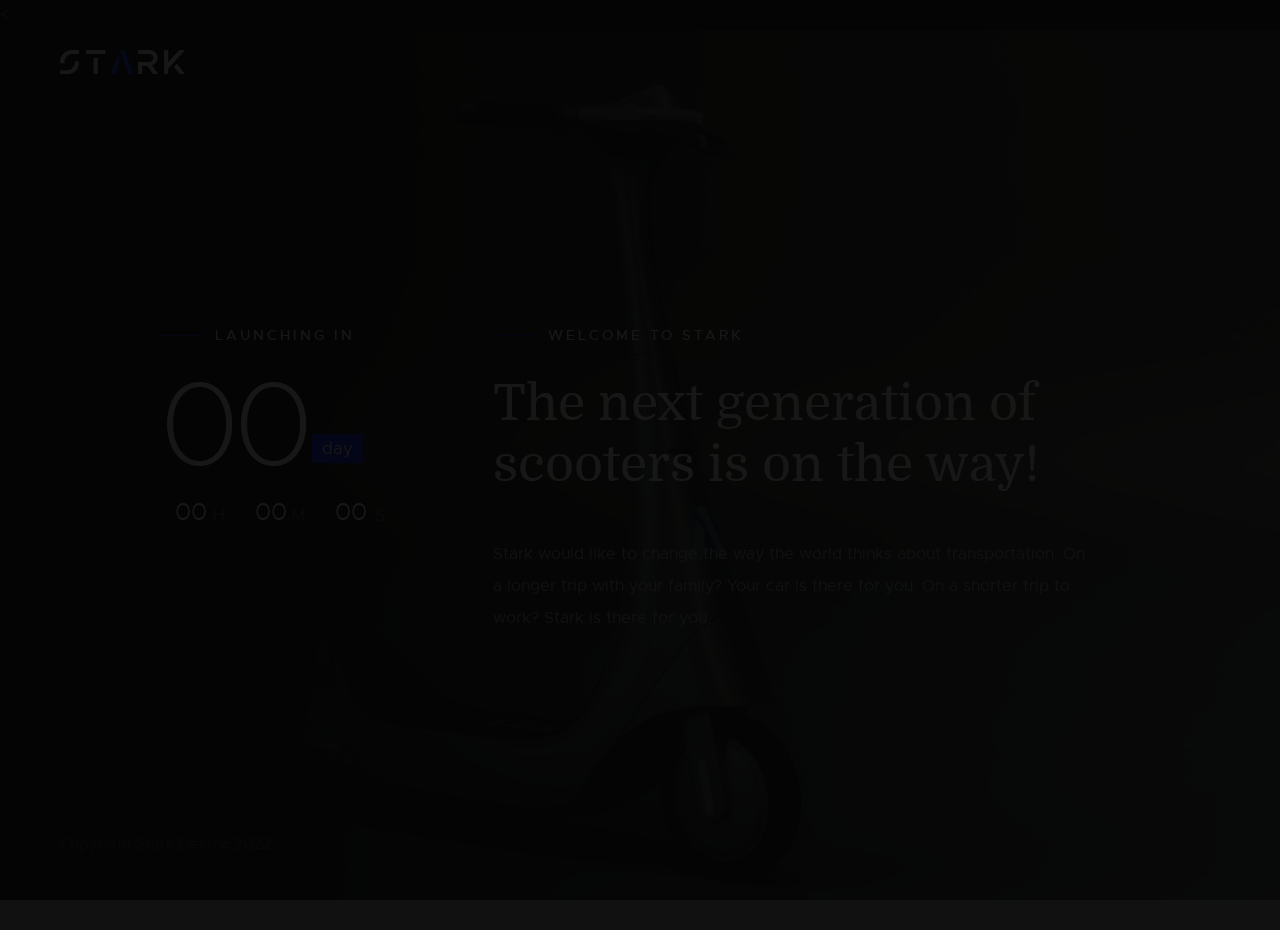
==== commit 0211e127: "Oct 2023" ====
--- a/index.html
+++ b/index.html
@@ -38,7 +38,7 @@
     <main class="s-home s-home--slides">
 
         <div class="home-slider">
-            <div class="home-slider-img" style="background-image: url(images/slides/slide-01.jpg);"></div>
+          <  <div class="home-slider-img" style="background-image: url(images/slides/slide-01.jpg);"></div>
           <!--  <div class="home-slider-img" style="background-image: url(images/slides/slide-02.jpg);"></div>
             <div class="home-slider-img" style="background-image: url(images/slides/slide-03.jpg);"></div> -->
         </div>
@@ -82,7 +82,7 @@
                     <div class="home-content__clock">
                         <div class="top">
                             <div class="time days">
-                                200
+                                60
                                 <span>DAYS</span>
                             </div>
                         </div>
@@ -103,23 +103,7 @@
 
             </div>  <!-- end home-content__main -->
 
-          <!--  <ul class="home-social">
-                <li>
-                <a href="#0"><i class="fab fa-facebook-f" aria-hidden="true"></i><span>Facebook</span></a>
-                </li>
-                <li>
-                <a href="#0"><i class="fab fa-twitter" aria-hidden="true"></i><span>Twiiter</span></a>
-                </li>
-                <li>
-                <a href="#0"><i class="fab fa-instagram" aria-hidden="true"></i><span>Instagram</span></a>
-                </li>
-                <li>
-                <a href="#0"><i class="fab fa-behance" aria-hidden="true"></i><span>Behance</span></a>
-                </li>
-                <li>
-                <a href="#0"><i class="fab fa-dribbble" aria-hidden="true"></i><span>Dribbble</span></a>
-                </li>
-            </ul> <!-- end home-social -->
+
 
 
             <div class="row home-copyright">
@@ -134,85 +118,7 @@
     </main> <!-- end s-home -->
 
 
-    <!-- info
-    ================================================== -->
-    <!--<a class="info-toggle" href="#0">
-        <span class="info-menu-icon"></span>
-    </a> -->
 
-    <!--<div class="s-info">
-
-        <div class="row info-wrapper">
-
-            <div class="col-seven tab-full info-main">
-                <h1>We are Stark. We make awesome electric vehicles.</h1>
-                <p>
-                Quisque velit nisi, pretium ut lacinia in, elementum id enim. Mauris blandit aliquet elit,
-                eget tincidunt nibh pulvinar a. Quisque velit nisi, pretium ut lacinia in, elementum id enim.
-                Vestibulum ante ipsum primis in faucibus orci luctus et ultrices posuere cubilia Curae;
-                Donec velit neque, auctor sit amet aliquam vel, ullamcorper sit amet ligula.
-                </p>
-
-                <p>
-                Officiis nostrum adipisci minima. Enim tenetur animi ipsum a itaque temporibus necessitatibus.
-                Dolores ad perspiciatis. Voluptatem et molestiae adipisci laboriosam assumenda. Deleniti vero
-                labore eos repudiandae. Vel commodi tenetur ex quia. Quisque velit nisi, pretium ut lacinia in,
-                elementum id enim. Vestibulum ante ipsum primis in faucibus orci luctus et ultrices posuere.
-                </p>
-            </div>
-
-            <div class="col-four tab-full pull-right info-contact">
-
-                <div class="info-block">
-                    <h3>Start A Conversation</h3>
-                    <p>
-                        <a href="mailto:#0" class="info-email">mailus@ourwebsite.com</a><br>
-                        <a href="tel:+18587338912" class="'info-phone">+1.858.733.8912</a>
-                    </p>
-                </div>
-
-              <!--  <div class="info-block">
-                    <h3>Visit Our Office</h3>
-
-                    <p class="info-address">
-                        1600 Amphitheatre Parkway<br>
-                        Mountain View, CA<br>
-                        94043 US
-                    </p>
-                </div>-->
-
-              <!--  <div class="info-block">
-                    <h3>Find Us On</h3>
-
-                    <ul class="info-social">
-                        <li>
-                            <a href="#0"><i class="fab fa-facebook" aria-hidden="true"></i>
-                            <span>Facebook</span></a>
-                        </li>
-                        <li>
-                            <a href="#0"><i class="fab fa-twitter" aria-hidden="true"></i>
-                            <span>Twiiter</span></a>
-                        </li>
-                        <li>
-                            <a href="#0"><i class="fab fa-instagram" aria-hidden="true"></i>
-                            <span>Instagram</span></a>
-                        </li>
-                        <li>
-                            <a href="#0"><i class="fab fa-behance" aria-hidden="true"></i>
-                            <span>Behance</span></a>
-                        </li>
-                        <li>
-                            <a href="#0"><i class="fab fa-dribbble" aria-hidden="true"></i>
-                            <span>Dribbble</span></a>
-                        </li>
-                    </ul>
-                </div>
-
-            </div>  <!-- end info contact -->
-
-        </div>  <!-- end info wrapper -->
-
-    </div> <!-- end s-info
 
 
     <!-- preloader
--- a/css/main.css
+++ b/css/main.css
@@ -1181,6 +1181,7 @@
   background-position: 50% 50%;
   background-size: cover;
   height: 100vh;
+
 }
 
 .home-slider-img::before {
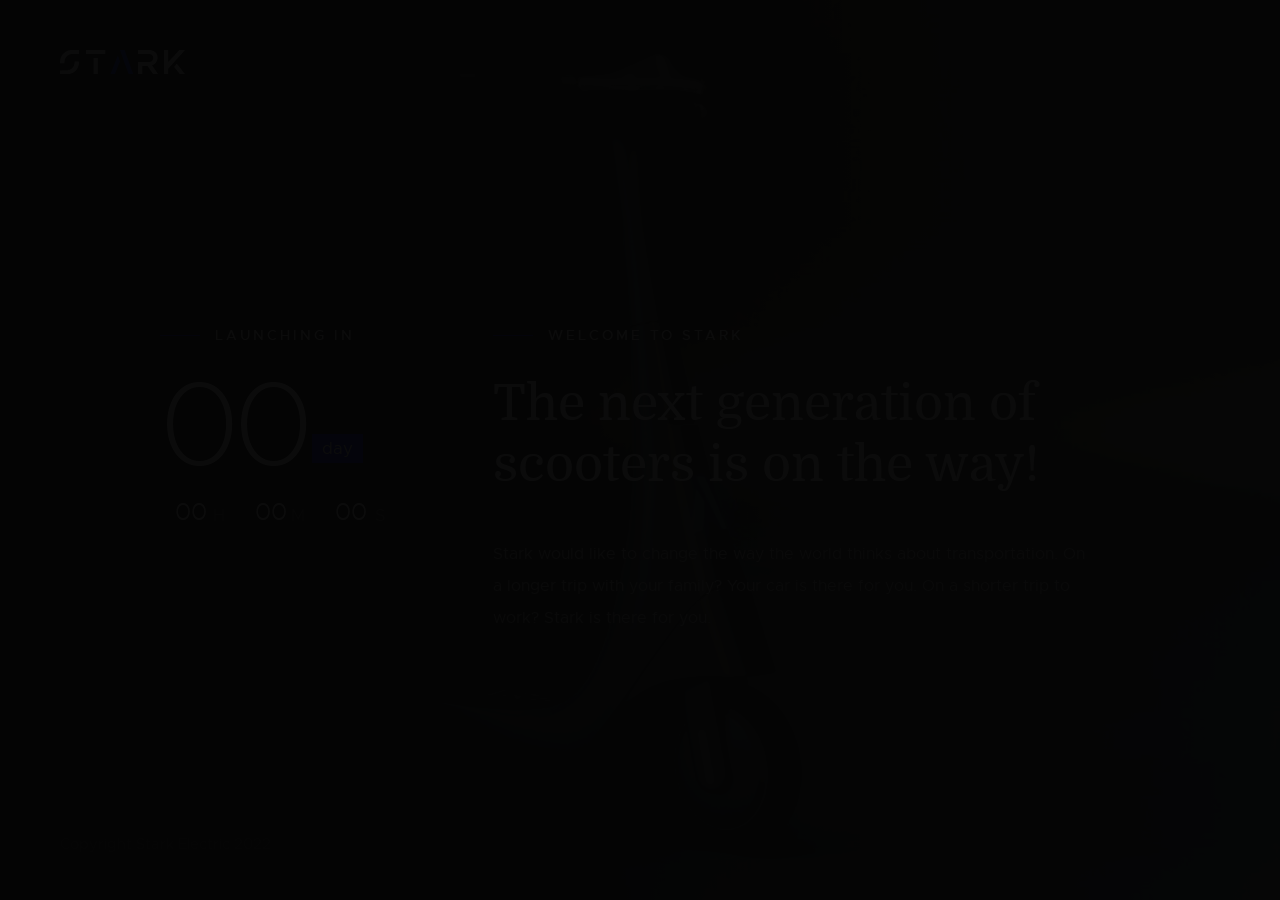
==== commit 4defb50d: "Oct2 2023" ====
--- a/index.html
+++ b/index.html
@@ -38,7 +38,7 @@
     <main class="s-home s-home--slides">
 
         <div class="home-slider">
-          <  <div class="home-slider-img" style="background-image: url(images/slides/slide-01.jpg);"></div>
+          <div class="home-slider-img" style="background-image: url(images/slides/slide-01.jpg);"></div>
           <!--  <div class="home-slider-img" style="background-image: url(images/slides/slide-02.jpg);"></div>
             <div class="home-slider-img" style="background-image: url(images/slides/slide-03.jpg);"></div> -->
         </div>
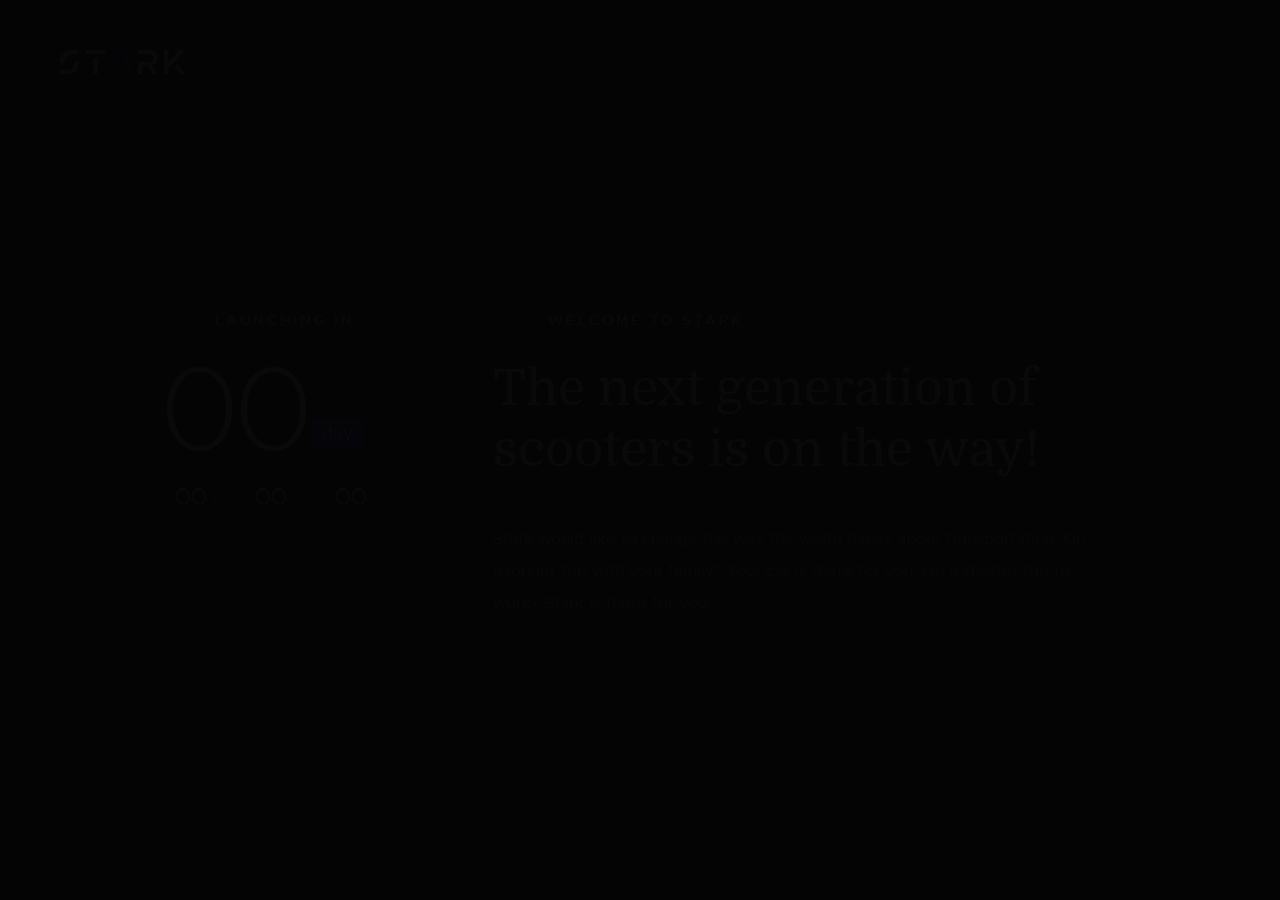
==== commit 17fe275c: "Oct3 2023" ====
--- a/index.html
+++ b/index.html
@@ -38,9 +38,14 @@
     <main class="s-home s-home--slides">
 
         <div class="home-slider">
-          <div class="home-slider-img" style="background-image: url(images/slides/slide-01.jpg);"></div>
+          <!-- <div class="home-slider-img" style="background-image: url(images/slides/slide-01.jpg);"></div> -->
           <!--  <div class="home-slider-img" style="background-image: url(images/slides/slide-02.jpg);"></div>
             <div class="home-slider-img" style="background-image: url(images/slides/slide-03.jpg);"></div> -->
+            <video autoplay loop muted playsinline class="home-slider-img">
+                <source src="images/StarkScooter.mp4" type="video/mp4">
+
+
+            </video>
         </div>
 
         <div class="overlay"></div>
@@ -106,9 +111,9 @@
 
 
 
-            <div class="row home-copyright">
+            <!-- <div class="row home-copyright">
                 <span>Copyright Stark Electric 2022</span>
-            </div> <!-- end home-copyright -->
+            </div> <!-- end home-copyright --> -->
 
 
           <!--  <div class="home-content__line"></div>-->
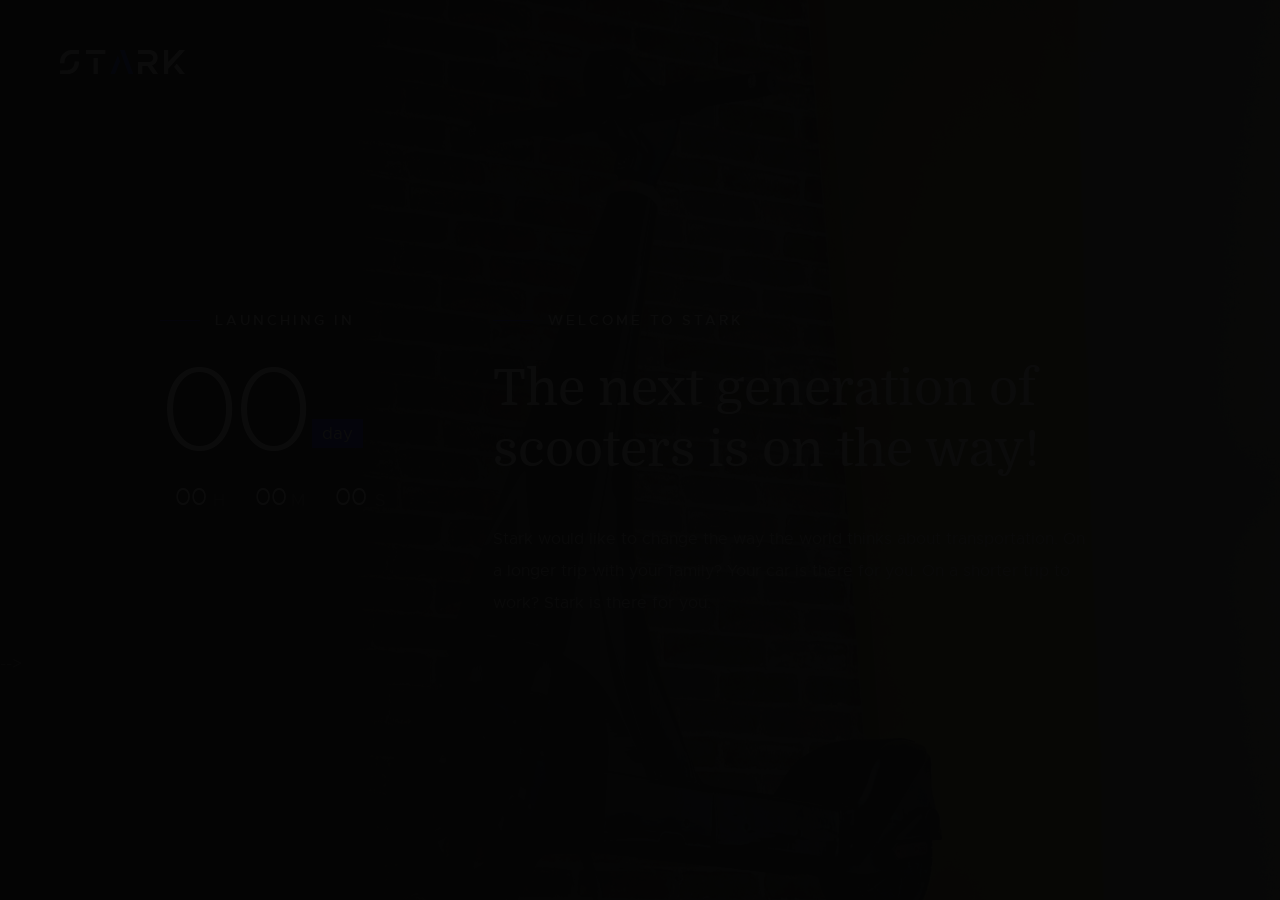
==== commit d2b3cc04: "Oct4 2023" ====
--- a/index.html
+++ b/index.html
@@ -38,14 +38,10 @@
     <main class="s-home s-home--slides">
 
         <div class="home-slider">
-          <!-- <div class="home-slider-img" style="background-image: url(images/slides/slide-01.jpg);"></div> -->
+          <div class="home-slider-img" style="background-image: url(images/StarkScooter.jpeg);"></div>
           <!--  <div class="home-slider-img" style="background-image: url(images/slides/slide-02.jpg);"></div>
             <div class="home-slider-img" style="background-image: url(images/slides/slide-03.jpg);"></div> -->
-            <video autoplay loop muted playsinline class="home-slider-img">
-                <source src="images/StarkScooter.mp4" type="video/mp4">
 
-
-            </video>
         </div>
 
         <div class="overlay"></div>
--- a/css/main.css
+++ b/css/main.css
@@ -1178,11 +1178,12 @@
 
 .home-slider-img {
   background-repeat: no-repeat;
-  background-position: 50% 50%;
+  background-position: center center;
   background-size: cover;
   height: 100vh;
 
 }
+
 
 .home-slider-img::before {
   display: block;
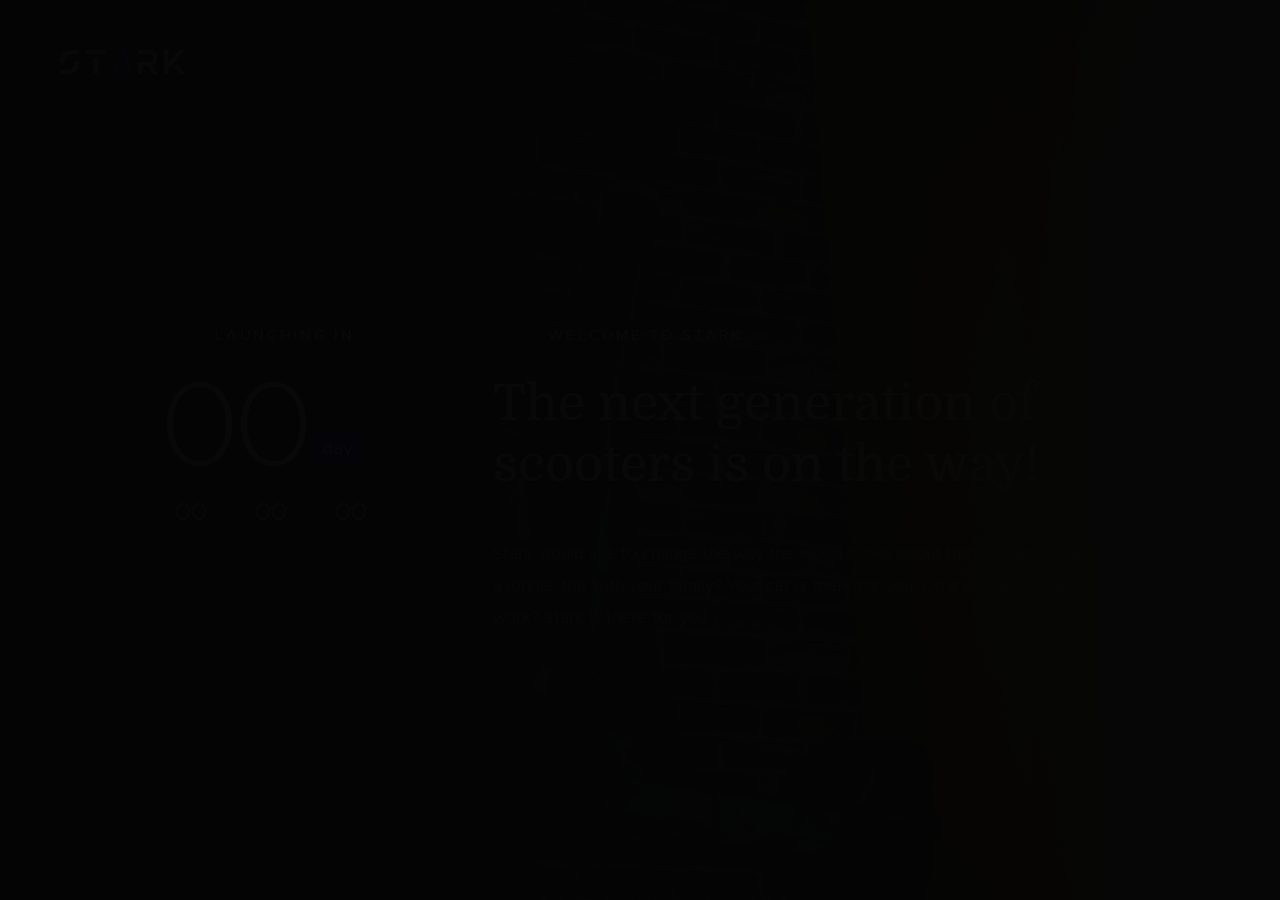
==== commit 9d2f576b: "Oct5 2023" ====
--- a/index.html
+++ b/index.html
@@ -109,7 +109,7 @@
 
             <!-- <div class="row home-copyright">
                 <span>Copyright Stark Electric 2022</span>
-            </div> <!-- end home-copyright --> -->
+            </div> end home-copyright -->
 
 
           <!--  <div class="home-content__line"></div>-->
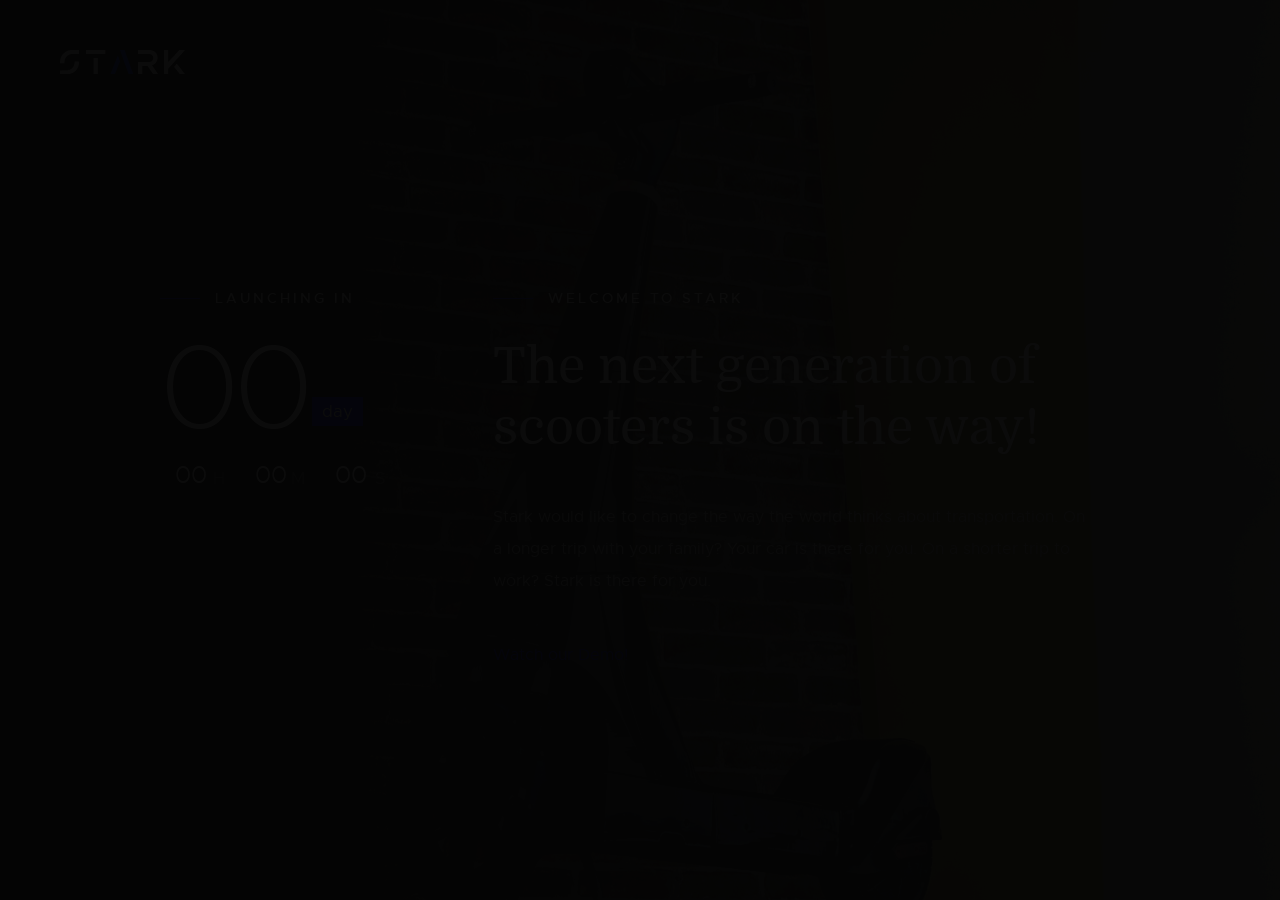
==== commit bc73cd8d: "Oct6 2023" ====
--- a/index.html
+++ b/index.html
@@ -66,7 +66,14 @@
                     <p>
                     Stark would like to change the way the world thinks about transportation. On a longer trip with your family?
                     Your car is there for you. On a shorter trip to work? Stark is there for you.
-                    </p>
+                      <p>
+
+
+                      <a href="https://youtu.be/vXYBsXPh3X0">
+                        Watch our Demo!
+                      </a>
+                        </p>
+
 
                 <!--   <div class="home-content__subscribe">
                         <form id="mc-form" class="group" novalidate="true">
--- a/css/main.css
+++ b/css/main.css
@@ -1184,6 +1184,11 @@
 
 }
 
+.youtube-icon {
+    width: 50px; /* Adjust the width to your preferred size */
+    height: 50px; /* Adjust the height to your preferred size */
+}
+
 
 .home-slider-img::before {
   display: block;
